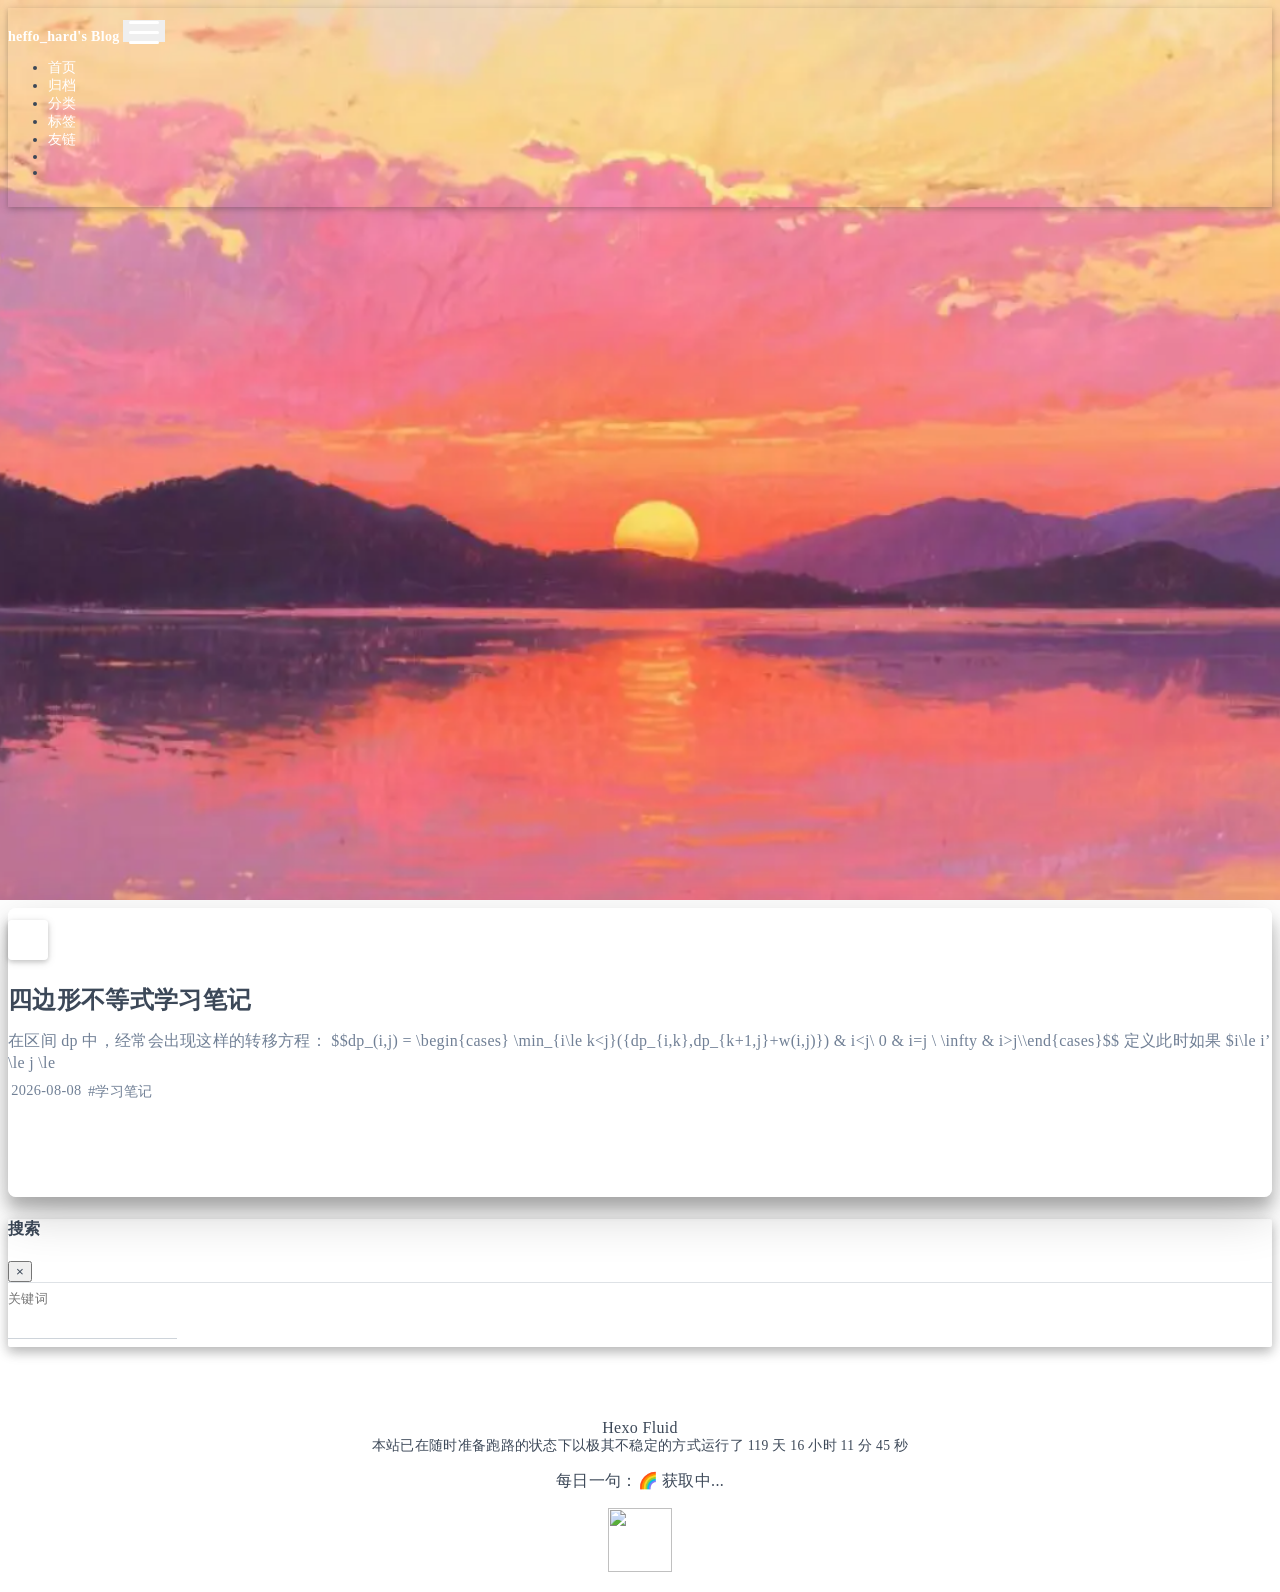
==== index.html @ 55b8bab4 "Site updated: 2026-08-09 13:03:14" ====
<!DOCTYPE html>
<html lang="zh-CN" data-default-color-scheme=auto>



<head>
  <meta charset="UTF-8">

  <link rel="apple-touch-icon" sizes="76x76" href="/img/fluid.png">
  <link rel="icon" href="/img/fluid.png">
  

  <meta name="viewport" content="width=device-width, initial-scale=1.0, maximum-scale=5.0, shrink-to-fit=no">
  <meta http-equiv="x-ua-compatible" content="ie=edge">
  
  <meta name="theme-color" content="#ffffffa1">
  <meta name="author" content="John Doe">
  <meta name="keywords" content="">
  
    <meta property="og:type" content="website">
<meta property="og:title" content="Hexo">
<meta property="og:url" content="http://example.com/index.html">
<meta property="og:site_name" content="Hexo">
<meta property="og:locale" content="zh_CN">
<meta property="article:author" content="John Doe">
<meta name="twitter:card" content="summary_large_image">
  
  
  
  <title>Hexo</title>

  <link  rel="stylesheet" href="https://lib.baomitu.com/twitter-bootstrap/4.6.1/css/bootstrap.min.css" />





<!-- 主题依赖的图标库，不要自行修改 -->
<!-- Do not modify the link that theme dependent icons -->

<link rel="stylesheet" href="//at.alicdn.com/t/c/font_1749284_5i9bdhy70f8.css">



<link rel="stylesheet" href="//at.alicdn.com/t/c/font_1736178_k526ubmyhba.css">


<link  rel="stylesheet" href="/css/main.css" />


  <link id="highlight-css" rel="stylesheet" href="/css/highlight.css" />
  
    <link id="highlight-css-dark" rel="stylesheet" href="/css/highlight-dark.css" />
  



  
<link rel="stylesheet" href="/css/gundongtiaocolor.css">
<link rel="stylesheet" href="/css/typingchanging.css">
<link rel="stylesheet" href="/css/glass.css">



  <script id="fluid-configs">
    var Fluid = window.Fluid || {};
    Fluid.ctx = Object.assign({}, Fluid.ctx)
    var CONFIG = {"hostname":"example.com","root":"/","version":"1.9.9","typing":{"enable":true,"typeSpeed":70,"cursorChar":"_","loop":false,"scope":[]},"anchorjs":{"enable":true,"element":"h1,h2,h3,h4,h5,h6","placement":"left","visible":"hover","icon":""},"progressbar":{"enable":true,"height_px":3,"color":"#29d","options":{"showSpinner":false,"trickleSpeed":100}},"code_language":{"enable":true,"default":"TEXT"},"copy_btn":true,"image_caption":{"enable":true},"image_zoom":{"enable":true,"img_url_replace":["",""]},"toc":{"enable":true,"expand_all":true,"placement":"right","headingSelector":"h1,h2,h3,h4,h5,h6","collapseDepth":0},"lazyload":{"enable":true,"loading_img":"/img/loading.gif","onlypost":false,"offset_factor":2},"web_analytics":{"enable":false,"follow_dnt":true,"baidu":null,"google":{"measurement_id":null},"tencent":{"sid":null,"cid":null},"leancloud":{"app_id":null,"app_key":null,"server_url":null,"path":"window.location.pathname","ignore_local":false},"openkounter":{"server_url":"https://open-kounter.mintimate.cn","path":"window.location.pathname","ignore_local":false},"umami":{"src":null,"website_id":null,"domains":null,"start_time":"2024-01-01T00:00:00.000Z","token":null,"api_server":null}},"search_path":"/local-search.xml","include_content_in_search":true};

    if (CONFIG.web_analytics.follow_dnt) {
      var dntVal = navigator.doNotTrack || window.doNotTrack || navigator.msDoNotTrack;
      Fluid.ctx.dnt = dntVal && (dntVal.startsWith('1') || dntVal.startsWith('yes') || dntVal.startsWith('on'));
    }
  </script>
  <script  src="/js/utils.js" ></script>
  <script  src="/js/color-schema.js" ></script>
  


  
<!-- hexo injector head_end start --><link rel="stylesheet" href="https://registry.npmmirror.com/lxgw-wenkai-screen-web/latest/files/style.min.css" /><!-- hexo injector head_end end --><meta name="generator" content="Hexo 8.1.2"></head>


<body>
  

  <header>
    

<div class="header-inner" style="height: 100vh;">
  <nav id="navbar" class="navbar fixed-top  navbar-expand-lg navbar-dark scrolling-navbar">
  <div class="container">
    <a class="navbar-brand" href="/">
      <strong>heffo_hard&#39;s Blog</strong>
    </a>

    <button id="navbar-toggler-btn" class="navbar-toggler" type="button" data-toggle="collapse"
            data-target="#navbarSupportedContent"
            aria-controls="navbarSupportedContent" aria-expanded="false" aria-label="Toggle navigation">
      <div class="animated-icon"><span></span><span></span><span></span></div>
    </button>

    <!-- Collapsible content (desktop) -->
    <div class="collapse navbar-collapse" id="navbarSupportedContent">
      <ul class="navbar-nav ml-auto text-center">
        
          
          
          
          
            <li class="nav-item">
              <a class="nav-link" href="/" target="_self">
                <i class="iconfont icon-home-fill"></i>
                <span>首页</span>
              </a>
            </li>
          
        
          
          
          
          
            <li class="nav-item">
              <a class="nav-link" href="/archives/" target="_self">
                <i class="iconfont icon-archive-fill"></i>
                <span>归档</span>
              </a>
            </li>
          
        
          
          
          
          
            <li class="nav-item">
              <a class="nav-link" href="/categories/" target="_self">
                <i class="iconfont icon-category-fill"></i>
                <span>分类</span>
              </a>
            </li>
          
        
          
          
          
          
            <li class="nav-item">
              <a class="nav-link" href="/tags/" target="_self">
                <i class="iconfont icon-tags-fill"></i>
                <span>标签</span>
              </a>
            </li>
          
        
          
          
          
          
            <li class="nav-item">
              <a class="nav-link" href="/links/" target="_self">
                <i class="iconfont icon-link-fill"></i>
                <span>友链</span>
              </a>
            </li>
          
        
        
          <li class="nav-item" id="search-btn">
            <a class="nav-link" target="_self" href="javascript:;" data-toggle="modal" data-target="#modalSearch" aria-label="Search">
              <i class="iconfont icon-search"></i>
            </a>
          </li>
          
        
        
          <li class="nav-item" id="color-toggle-btn">
            <a class="nav-link" target="_self" href="javascript:;" aria-label="Color Toggle">
              <i class="iconfont icon-dark" id="color-toggle-icon"></i>
            </a>
          </li>
        
      </ul>
    </div>
  </div>
</nav>

<!-- Mobile grid menu overlay -->
<div id="mobile-grid-menu" class="d-lg-none">
  <div class="mobile-grid-menu-inner">
    <div class="container">
      <div class="row">
        
          
          
          
          
            <div class="col-4 mobile-grid-cell">
              <a href="/" target="_self">
                <div class="mobile-grid-item">
                  <i class="iconfont icon-home-fill"></i>
                  <span>首页</span>
                </div>
              </a>
            </div>
          
        
          
          
          
          
            <div class="col-4 mobile-grid-cell">
              <a href="/archives/" target="_self">
                <div class="mobile-grid-item">
                  <i class="iconfont icon-archive-fill"></i>
                  <span>归档</span>
                </div>
              </a>
            </div>
          
        
          
          
          
          
            <div class="col-4 mobile-grid-cell">
              <a href="/categories/" target="_self">
                <div class="mobile-grid-item">
                  <i class="iconfont icon-category-fill"></i>
                  <span>分类</span>
                </div>
              </a>
            </div>
          
        
          
          
          
          
            <div class="col-4 mobile-grid-cell">
              <a href="/tags/" target="_self">
                <div class="mobile-grid-item">
                  <i class="iconfont icon-tags-fill"></i>
                  <span>标签</span>
                </div>
              </a>
            </div>
          
        
          
          
          
          
            <div class="col-4 mobile-grid-cell">
              <a href="/links/" target="_self">
                <div class="mobile-grid-item">
                  <i class="iconfont icon-link-fill"></i>
                  <span>友链</span>
                </div>
              </a>
            </div>
          
        
        
          <div class="col-4 mobile-grid-cell" id="mobile-search-btn">
            <a href="javascript:;" data-toggle="modal" data-target="#modalSearch" aria-label="Search">
              <div class="mobile-grid-item">
                <i class="iconfont icon-search"></i>
                <span>搜索</span>
              </div>
            </a>
          </div>
        
        
          <div class="col-4 mobile-grid-cell" id="mobile-color-toggle-btn"
               data-label-light="开灯"
               data-label-dark="关灯">
            <a href="javascript:;" aria-label="Color Toggle">
              <div class="mobile-grid-item">
                <i class="iconfont icon-dark" id="mobile-color-toggle-icon"></i>
                <span id="mobile-color-toggle-label">关灯</span>
              </div>
            </a>
          </div>
        
      </div>
    </div>
  </div>
</div>

  

<div id="banner" class="banner" parallax=true
     style="background: url('/img/default.png') no-repeat center center; background-size: cover;">
  <div class="full-bg-img">
    <div class="mask flex-center" style="background-color: rgba(0, 0, 0, 0)">
      <div class="banner-text text-center fade-in-up">
        <div class="h2">
          
            <span id="subtitle" data-typed-text="heffo_hard 的博客"></span>
          
        </div>

        
      </div>

      
        <div class="scroll-down-bar">
          <i class="iconfont icon-arrowdown"></i>
        </div>
      
    </div>
  </div>
</div>



</div>

  </header>

  <main>
    
      <div class="container nopadding-x-md">
        <div id="board"
          style="margin-top: 0">
          
          <div class="container">
            <div class="row">
              <div class="col-12 col-md-10 m-auto">
                

<h1 style="display: none">Hexo</h1>

  <div class="row mx-auto index-card">
    
    
    <article class="col-12 col-md-12 mx-auto index-info">
      <h2 class="index-header">
        
        <a href="/2026/08/08/%E5%9B%9B%E8%BE%B9%E5%BD%A2%E4%B8%8D%E7%AD%89%E5%BC%8F%E5%AD%A6%E4%B9%A0%E7%AC%94%E8%AE%B0/" target="_self">
          四边形不等式学习笔记
        </a>
      </h2>

      
      <a class="index-excerpt index-excerpt__noimg" href="/2026/08/08/%E5%9B%9B%E8%BE%B9%E5%BD%A2%E4%B8%8D%E7%AD%89%E5%BC%8F%E5%AD%A6%E4%B9%A0%E7%AC%94%E8%AE%B0/" target="_self">
        <div>
          在区间 dp 中，经常会出现这样的转移方程： $$dp_(i,j) &#x3D; \begin{cases}  \min_{i\le k&lt;j}({dp_{i,k},dp_{k+1,j}+w(i,j)}) &amp; i&lt;j\  0 &amp; i&#x3D;j \  \infty &amp; i&gt;j\\end{cases}$$ 定义此时如果 $i\le i’ \le j \le
        </div>
      </a>

      <div class="index-btm post-metas">
        
          <div class="post-meta mr-3">
            <i class="iconfont icon-date"></i>
            <time datetime="2026-08-08 20:58" pubdate>
              2026-08-08
            </time>
          </div>
        
        
        
          <div class="post-meta">
            <i class="iconfont icon-tags"></i>
            
              <a href="/tags/%E5%AD%A6%E4%B9%A0%E7%AC%94%E8%AE%B0/">#学习笔记</a>
            
          </div>
        
      </div>
    </article>
  </div>





              </div>
            </div>
          </div>
        </div>
      </div>
    

    
      <a id="scroll-top-button" aria-label="TOP" href="#" role="button">
        <i class="iconfont icon-arrowup" aria-hidden="true"></i>
      </a>
    

    
      <div class="modal fade" id="modalSearch" tabindex="-1" role="dialog" aria-labelledby="ModalLabel"
     aria-hidden="true">
  <div class="modal-dialog modal-dialog-scrollable modal-lg" role="document">
    <div class="modal-content">
      <div class="modal-header text-center">
        <h4 class="modal-title w-100 font-weight-bold">搜索</h4>
        <button type="button" id="local-search-close" class="close" data-dismiss="modal" aria-label="Close">
          <span aria-hidden="true">&times;</span>
        </button>
      </div>
      <div class="modal-body mx-3">
        <div class="md-form mb-5">
          <input type="text" id="local-search-input" class="form-control validate">
          <label data-error="x" data-success="v" for="local-search-input">关键词</label>
        </div>
        <div class="list-group" id="local-search-result"></div>
      </div>
    </div>
  </div>
</div>

    

    
  </main>

  <footer>
    <div class="footer-inner">
  
    <div class="footer-content">
       <a href="https://hexo.io" target="_blank" rel="nofollow noopener"><span>Hexo</span></a> <i class="iconfont icon-love"></i> <a href="https://github.com/fluid-dev/hexo-theme-fluid" target="_blank" rel="nofollow noopener"><span>Fluid</span></a> <div style="font-size: 0.85rem"> <span id="timeDate">载入天数...</span> <span id="times">载入时分秒...</span> <script src="/js/duration.js"></script> </div> <p>每日一句：<a id="rainbow" href=' target="_blank">🌈 获取中...</a></p> <p>每日一句：<a id="rainbow" href=' target="_blank">🌈 获取中...</a></p> <img width="64" height="64" src="https://count.getloli.com/@hard?name=hard&theme=3d-num&padding=8&offset=0&align=top&scale=1&pixelated=1&darkmode=auto" srcset="/img/loading.gif" lazyload alt=""> 
    </div>
  
  
  
</div>

  </footer>

  <!-- Scripts -->
  
  <script  src="https://lib.baomitu.com/nprogress/0.2.0/nprogress.min.js" ></script>
  <link  rel="stylesheet" href="https://lib.baomitu.com/nprogress/0.2.0/nprogress.min.css" />

  <script>
    NProgress.configure({"showSpinner":false,"trickleSpeed":100})
    NProgress.start()
    window.addEventListener('load', function() {
      NProgress.done();
    })
  </script>


<script  src="https://lib.baomitu.com/jquery/3.6.4/jquery.min.js" ></script>
<script  src="https://lib.baomitu.com/twitter-bootstrap/4.6.1/js/bootstrap.min.js" ></script>
<script  src="/js/events.js" ></script>
<script  src="/js/plugins.js" ></script>


  <script  src="https://lib.baomitu.com/typed.js/2.0.12/typed.min.js" ></script>
  <script>
    (function (window, document) {
      var typing = Fluid.plugins.typing;
      var subtitle = document.getElementById('subtitle');
      if (!subtitle || !typing) {
        return;
      }
      var text = subtitle.getAttribute('data-typed-text');
      
        typing(text);
      
    })(window, document);
  </script>




  
    <script  src="/js/img-lazyload.js" ></script>
  




  <script  src="/js/local-search.js" ></script>




  
<script src="/js/englishwordshow.js"></script>
<script src="/js/black_point_under.js"></script>



<!-- 主题的启动项，将它保持在最底部 -->
<!-- the boot of the theme, keep it at the bottom -->
<script  src="/js/boot.js" ></script>


  

  <noscript>
    <div class="noscript-warning">博客在允许 JavaScript 运行的环境下浏览效果更佳</div>
  </noscript>
</body>
</html>
---- css/main.css ----
.anchorjs-link {
  text-decoration: none !important;
  transition: opacity 0.2s ease-in-out;
}
.markdown-body h1:hover > .anchorjs-link,
h2:hover > .anchorjs-link,
h3:hover > .anchorjs-link,
h4:hover > .anchorjs-link,
h5:hover > .anchorjs-link,
h6:hover > .anchorjs-link {
  opacity: 1;
}
.banner {
  height: 100%;
  position: relative;
  overflow: hidden;
  cursor: default;
}
.banner .mask {
  position: absolute;
  width: 100%;
  height: 100%;
  background-color: rgba(0,0,0,0.3);
}
.banner[parallax="true"] {
  will-change: transform;
  -webkit-transform-style: preserve-3d;
  -webkit-backface-visibility: hidden;
  transition: transform 0.05s ease-out;
}
@media (max-width: 100vh) {
  .header-inner {
    max-height: 100vw;
  }
  #board {
    margin-top: -1rem !important;
  }
}
@media (max-width: 79.99vh) {
  .scroll-down-bar {
    display: none;
  }
}
#board {
  position: relative;
  margin-top: -2rem;
  padding: 3rem 0;
  background-color: var(--board-bg-color);
  transition: background-color 0.2s ease-in-out;
  border-radius: 0.5rem;
  z-index: 3;
  -webkit-box-shadow: 0 12px 15px 0 rgba(0,0,0,0.24), 0 17px 50px 0 rgba(0,0,0,0.19);
  box-shadow: 0 12px 15px 0 rgba(0,0,0,0.24), 0 17px 50px 0 rgba(0,0,0,0.19);
}
.code-widget {
  display: inline-block;
  background-color: transparent;
  font-size: 0.75rem;
  line-height: 1;
  font-weight: bold;
  padding: 0.3rem 0.1rem 0.1rem 0.1rem;
  position: absolute;
  right: 0.45rem;
  top: 0.15rem;
  z-index: 1;
}
.code-widget-light {
  color: #999;
}
.code-widget-dark {
  color: #bababa;
}
.copy-btn {
  cursor: pointer;
  user-select: none;
  -webkit-appearance: none;
  outline: none;
}
.copy-btn > i {
  font-size: 0.75rem !important;
  font-weight: 400;
  margin-right: 0.15rem;
  opacity: 0;
  transition: opacity 0.2s ease-in-out;
}
.markdown-body pre:hover > .copy-btn > i {
  opacity: 0.9;
}
.markdown-body pre:hover > .copy-btn,
.markdown-body pre:not(:hover) > .copy-btn {
  outline: none;
}
.license-box {
  background-color: rgba(27,31,35,0.05);
  transition: background-color 0.2s ease-in-out;
  border-radius: 4px;
  font-size: 0.9rem;
  overflow: hidden;
  padding: 1.25rem;
  position: relative;
  z-index: 1;
}
.license-box .license-icon {
  position: absolute;
  top: 50%;
  left: 100%;
}
.license-box .license-icon::after {
  content: "\e8e4";
  font-size: 12.5rem;
  line-height: 1;
  opacity: 0.1;
  position: relative;
  left: -0.85em;
  bottom: 0.5em;
  z-index: -1;
}
.license-box .license-title {
  margin-bottom: 1rem;
}
.license-box .license-title div:nth-child(1) {
  line-height: 1.2;
  margin-bottom: 0.25rem;
}
.license-box .license-title div:nth-child(2) {
  color: var(--sec-text-color);
  font-size: 0.8rem;
}
.license-box .license-meta {
  align-items: center;
  display: flex;
  flex-wrap: wrap;
  justify-content: flex-start;
}
.license-box .license-meta .license-meta-item {
  align-items: center;
  justify-content: center;
  margin-right: 1.5rem;
}
.license-box .license-meta .license-meta-item div:nth-child(1) {
  color: var(--sec-text-color);
  font-size: 0.8rem;
  font-weight: normal;
}
.license-box .license-meta .license-meta-item i.iconfont {
  font-size: 1rem;
}
@media (max-width: 575px) and (min-width: 425px) {
  .license-box .license-meta .license-meta-item {
    display: flex;
    justify-content: flex-start;
    flex-wrap: wrap;
    font-size: 0.8rem;
    flex: 0 0 50%;
    max-width: 50%;
    margin-right: 0;
  }
  .license-box .license-meta .license-meta-item div:nth-child(1) {
    margin-right: 0.5rem;
  }
  .license-box .license-meta .license-meta-date {
    order: -1;
  }
}
@media (max-width: 424px) {
  .license-box::after {
    top: -65px;
  }
  .license-box .license-meta {
    flex-direction: column;
    align-items: flex-start;
  }
  .license-box .license-meta .license-meta-item {
    display: flex;
    flex-wrap: wrap;
    font-size: 0.8rem;
  }
  .license-box .license-meta .license-meta-item div:nth-child(1) {
    margin-right: 0.5rem;
  }
}
.footer-inner {
  padding: 3rem 0 1rem 0;
  text-align: center;
}
.footer-inner > div:not(:first-child) {
  margin: 0.25rem 0;
  font-size: 0.85rem;
}
.footer-inner .statistics {
  display: flex;
  flex-direction: row;
  justify-content: center;
}
.footer-inner .statistics > span {
  flex: 1;
  margin: 0 0.25rem;
}
.footer-inner .statistics > *:nth-last-child(2):first-child {
  text-align: right;
}
.footer-inner .statistics > *:nth-last-child(2):first-child ~ * {
  text-align: left;
}
.footer-inner .beian {
  display: flex;
  flex-direction: row;
  justify-content: center;
}
.footer-inner .beian > * {
  margin: 0 0.25rem;
}
.footer-inner .beian-police {
  position: relative;
  overflow: hidden;
  display: inline-flex;
  align-items: center;
  justify-content: left;
}
.footer-inner .beian-police img {
  margin-right: 3px;
  width: 1rem;
  height: 1rem;
  margin-bottom: 0.1rem;
}
@media (max-width: 424px) {
  .footer-inner .statistics {
    flex-direction: column;
  }
  .footer-inner .statistics > *:nth-last-child(2):first-child {
    text-align: center;
  }
  .footer-inner .statistics > *:nth-last-child(2):first-child ~ * {
    text-align: center;
  }
  .footer-inner .beian {
    flex-direction: column;
  }
  .footer-inner .beian .beian-police {
    justify-content: center;
  }
  .footer-inner .beian > *:nth-last-child(2):first-child {
    text-align: center;
  }
  .footer-inner .beian > *:nth-last-child(2):first-child ~ * {
    text-align: center;
  }
}
sup > a::before,
.footnote-text::before {
  display: block;
  content: "";
  margin-top: -5rem;
  height: 5rem;
  width: 1px;
  visibility: hidden;
}
sup > a::before,
.footnote-text::before {
  display: inline-block;
}
.footnote-item::before {
  display: block;
  content: "";
  margin-top: -5rem;
  height: 5rem;
  width: 1px;
  visibility: hidden;
}
.footnote-list ol {
  list-style-type: none;
  counter-reset: sectioncounter;
  padding-left: 0.5rem;
  font-size: 0.95rem;
}
.footnote-list ol li:before {
  font-family: "Helvetica Neue", monospace, "Monaco";
  content: "[" counter(sectioncounter) "]";
  counter-increment: sectioncounter;
}
.footnote-list ol li+li {
  margin-top: 0.5rem;
}
.footnote-text {
  padding-left: 0.5em;
}
.navbar {
  background-color: transparent;
  font-size: 0.875rem;
  box-shadow: 0 2px 5px 0 rgba(0,0,0,0.16), 0 2px 10px 0 rgba(0,0,0,0.12);
  -webkit-box-shadow: 0 2px 5px 0 rgba(0,0,0,0.16), 0 2px 10px 0 rgba(0,0,0,0.12);
}
.navbar .navbar-brand {
  color: var(--navbar-text-color);
}
.navbar .navbar-toggler .animated-icon span {
  background-color: var(--navbar-text-color);
}
.navbar .nav-item .nav-link {
  display: block;
  color: var(--navbar-text-color);
  transition: color 0.2s ease-in-out, background-color 0.2s ease-in-out;
}
.navbar .nav-item .nav-link:hover {
  color: var(--link-hover-color);
}
.navbar .nav-item .nav-link:focus {
  color: var(--navbar-text-color);
}
.navbar .nav-item .nav-link i {
  font-size: 0.875rem;
  line-height: inherit;
}
.navbar .nav-item .nav-link i:only-child {
  margin: 0 0.2rem;
}
.navbar .navbar-toggler {
  border-width: 0;
  outline: 0;
}
.navbar.scrolling-navbar {
  will-change: background, padding;
  -webkit-transition: background 0.5s ease-in-out, padding 0.5s ease-in-out;
  transition: background 0.5s ease-in-out, padding 0.5s ease-in-out;
}
@media (min-width: 600px) {
  .navbar.scrolling-navbar {
    padding-top: 12px;
    padding-bottom: 12px;
  }
  .navbar.scrolling-navbar .navbar-nav > li {
    -webkit-transition-duration: 1s;
    transition-duration: 1s;
  }
}
.navbar.scrolling-navbar.top-nav-collapse {
  padding-top: 5px;
  padding-bottom: 5px;
}
.navbar .dropdown-menu {
  font-size: 0.875rem;
  color: var(--navbar-text-color);
  background-color: rgba(0,0,0,0.3);
  border: none;
  min-width: 8rem;
  -webkit-transition: background 0.5s ease-in-out, padding 0.5s ease-in-out;
  transition: background 0.5s ease-in-out, padding 0.5s ease-in-out;
}
@media (max-width: 991.98px) {
  .navbar .dropdown-menu {
    text-align: center;
  }
}
.navbar .dropdown-item {
  color: var(--navbar-text-color);
}
.navbar .dropdown-item:hover,
.navbar .dropdown-item:focus {
  color: var(--link-hover-color);
  background-color: rgba(0,0,0,0.1);
}
@media (min-width: 992px) {
  .navbar .dropdown:hover > .dropdown-menu {
    display: block;
  }
  .navbar .dropdown > .dropdown-toggle:active {
    pointer-events: none;
  }
  .navbar .dropdown-menu {
    top: 95%;
  }
}
.navbar .animated-icon {
  width: 30px;
  height: 20px;
  position: relative;
  margin: 0;
  -webkit-transform: rotate(0deg);
  -moz-transform: rotate(0deg);
  -o-transform: rotate(0deg);
  transform: rotate(0deg);
  -webkit-transition: 0.5s ease-in-out;
  -moz-transition: 0.5s ease-in-out;
  -o-transition: 0.5s ease-in-out;
  transition: 0.5s ease-in-out;
  cursor: pointer;
}
.navbar .animated-icon span {
  display: block;
  position: absolute;
  height: 3px;
  width: 100%;
  border-radius: 9px;
  opacity: 1;
  left: 0;
  -webkit-transform: rotate(0deg);
  -moz-transform: rotate(0deg);
  -o-transform: rotate(0deg);
  transform: rotate(0deg);
  -webkit-transition: 0.25s ease-in-out;
  -moz-transition: 0.25s ease-in-out;
  -o-transition: 0.25s ease-in-out;
  transition: 0.25s ease-in-out;
  background: #fff;
}
.navbar .animated-icon span:nth-child(1) {
  top: 0;
}
.navbar .animated-icon span:nth-child(2) {
  top: 10px;
}
.navbar .animated-icon span:nth-child(3) {
  top: 20px;
}
.navbar .animated-icon.open span:nth-child(1) {
  top: 11px;
  -webkit-transform: rotate(135deg);
  -moz-transform: rotate(135deg);
  -o-transform: rotate(135deg);
  transform: rotate(135deg);
}
.navbar .animated-icon.open span:nth-child(2) {
  opacity: 0;
  left: -60px;
}
.navbar .animated-icon.open span:nth-child(3) {
  top: 11px;
  -webkit-transform: rotate(-135deg);
  -moz-transform: rotate(-135deg);
  -o-transform: rotate(-135deg);
  transform: rotate(-135deg);
}
.navbar .dropdown-collapse,
.top-nav-collapse,
.navbar-col-show {
  background-color: var(--navbar-bg-color);
}
@media (max-width: 767px) {
  .navbar {
    font-size: 1rem;
    line-height: 2.5rem;
  }
}
.banner-text {
  color: var(--subtitle-color);
  max-width: calc(960px - 6rem);
  width: 80%;
  overflow-wrap: break-word;
}
.banner-text .typed-cursor {
  margin: 0 0.2rem;
}
@media (max-width: 767px) {
  #subtitle,
  .typed-cursor {
    font-size: 1.5rem;
  }
}
@media (max-width: 575px) {
  .banner-text {
    font-size: 0.9rem;
  }
  #subtitle,
  .typed-cursor {
    font-size: 1.35rem;
  }
}
#mobile-grid-menu {
  display: block;
  position: fixed;
  top: 0;
  left: 0;
  right: 0;
  bottom: 0;
  z-index: 1029;
  overflow-y: auto;
  -webkit-overflow-scrolling: touch;
  pointer-events: none;
  opacity: 0;
  transform: translateY(-12px);
  transition: opacity 0.18s ease, transform 0.18s ease;
  will-change: opacity, transform;
  background-color: var(--navbar-bg-color);
}
#mobile-grid-menu.show {
  pointer-events: auto;
  opacity: 1;
  transform: translateY(0);
}
#mobile-grid-menu.show .mobile-grid-cell,
#mobile-grid-menu.show .mobile-grid-group-header {
  animation: mobile-grid-cell-in 0.18s ease both;
}
#mobile-grid-menu .mobile-grid-menu-inner {
  padding-top: 70px;
  padding-bottom: 2rem;
}
#mobile-grid-menu .mobile-grid-group-header {
  color: var(--navbar-text-color);
  font-size: 0.8rem;
  opacity: 0.6;
  text-transform: uppercase;
  letter-spacing: 0.05em;
  padding: 1rem 15px 0.4rem;
  border-top: 1px solid rgba(255,255,255,0.1);
  margin-top: 0.5rem;
}
#mobile-grid-menu .mobile-grid-group-header:first-child {
  border-top: none;
  margin-top: 0;
}
#mobile-grid-menu .mobile-grid-group-header i {
  margin-right: 0.3rem;
  font-size: 0.8rem;
}
#mobile-grid-menu .mobile-grid-cell {
  padding: 0.5rem;
}
#mobile-grid-menu .mobile-grid-item {
  display: flex;
  flex-direction: column;
  align-items: center;
  justify-content: center;
  padding: 1rem 0.5rem;
  border-radius: 12px;
  background-color: rgba(255,255,255,0.08);
  transition: background-color 0.2s ease-in-out, transform 0.15s ease-in-out;
  cursor: pointer;
  min-height: 80px;
}
#mobile-grid-menu .mobile-grid-item:hover,
#mobile-grid-menu .mobile-grid-item:active {
  background-color: rgba(255,255,255,0.18);
  transform: scale(0.96);
}
#mobile-grid-menu .mobile-grid-item i {
  font-size: 1.6rem;
  color: var(--navbar-text-color);
  margin-bottom: 0.4rem;
  line-height: 1;
}
#mobile-grid-menu .mobile-grid-item span {
  font-size: 0.78rem;
  color: var(--navbar-text-color);
  text-align: center;
  line-height: 1.2;
  word-break: break-word;
}
#mobile-grid-menu a {
  text-decoration: none;
  color: var(--navbar-text-color);
}
#mobile-grid-menu a:hover {
  color: var(--navbar-text-color);
}
@media (max-width: 991.98px) {
  #navbarSupportedContent {
    display: none !important;
  }
}
.modal-dialog .modal-content {
  background-color: var(--board-bg-color);
  border: 0;
  border-radius: 0.125rem;
  -webkit-box-shadow: 0 5px 11px 0 rgba(0,0,0,0.18), 0 4px 15px 0 rgba(0,0,0,0.15);
  box-shadow: 0 5px 11px 0 rgba(0,0,0,0.18), 0 4px 15px 0 rgba(0,0,0,0.15);
}
.modal-dialog .modal-content .modal-header {
  border-bottom-color: var(--line-color);
  transition: border-bottom-color 0.2s ease-in-out;
}
.close {
  color: var(--text-color);
}
.close:hover {
  color: var(--link-hover-color);
}
.close:focus {
  outline: 0;
}
.modal-dialog .modal-content .modal-header {
  border-top-left-radius: 0.125rem;
  border-top-right-radius: 0.125rem;
  border-bottom: 1px solid #dee2e6;
}
.md-form {
  position: relative;
  margin-top: 1.5rem;
  margin-bottom: 1.5rem;
}
.md-form input[type] {
  -webkit-box-sizing: content-box;
  box-sizing: content-box;
  background-color: transparent;
  border: none;
  border-bottom: 1px solid #ced4da;
  border-radius: 0;
  outline: none;
  -webkit-box-shadow: none;
  box-shadow: none;
  transition: border-color 0.15s ease-in-out, box-shadow 0.15s ease-in-out, -webkit-box-shadow 0.15s ease-in-out;
}
.md-form input[type]:focus:not([readonly]) {
  border-bottom: 1px solid #4285f4;
  -webkit-box-shadow: 0 1px 0 0 #4285f4;
  box-shadow: 0 1px 0 0 #4285f4;
}
.md-form input[type]:focus:not([readonly]) + label {
  color: #4285f4;
}
.md-form input[type].valid,
.md-form input[type]:focus.valid {
  border-bottom: 1px solid #00c851;
  -webkit-box-shadow: 0 1px 0 0 #00c851;
  box-shadow: 0 1px 0 0 #00c851;
}
.md-form input[type].valid + label,
.md-form input[type]:focus.valid + label {
  color: #00c851;
}
.md-form input[type].invalid,
.md-form input[type]:focus.invalid {
  border-bottom: 1px solid #f44336;
  -webkit-box-shadow: 0 1px 0 0 #f44336;
  box-shadow: 0 1px 0 0 #f44336;
}
.md-form input[type].invalid + label,
.md-form input[type]:focus.invalid + label {
  color: #f44336;
}
.md-form input[type].validate {
  margin-bottom: 2.5rem;
}
.md-form input[type].form-control {
  height: auto;
  padding: 0.6rem 0 0.4rem 0;
  margin: 0 0 0.5rem 0;
  color: var(--text-color);
  background-color: transparent;
  border-radius: 0;
}
.md-form label {
  font-size: 0.8rem;
  position: absolute;
  top: -1rem;
  left: 0;
  color: #757575;
  cursor: text;
  transition: color 0.2s ease-out;
}
.modal-open[style] {
  padding-right: 0 !important;
  overflow: auto;
}
.modal-open[style] #navbar[style] {
  padding-right: 1rem !important;
}
#nprogress .bar {
  height: 3px !important;
  background-color: #29d !important;
}
#nprogress .peg {
  box-shadow: 0 0 14px #29d, 0 0 8px #29d !important;
}
@media (max-width: 575px) {
  #nprogress .bar {
    display: none;
  }
}
.noscript-warning {
  background-color: #f55;
  color: #fff;
  font-family: sans-serif;
  font-size: 1rem;
  font-weight: bold;
  position: fixed;
  left: 0;
  bottom: 0;
  text-align: center;
  width: 100%;
  z-index: 99;
}
.pagination {
  margin-top: 3rem;
  justify-content: center;
}
.pagination .space {
  align-self: flex-end;
}
.pagination .page-number,
.pagination .current,
.pagination .extend {
  outline: 0;
  border: 0;
  background-color: transparent;
  font-size: 0.9rem;
  padding: 0.5rem 0.75rem;
  line-height: 1.25;
  border-radius: 0.125rem;
}
.pagination .page-number {
  margin: 0 0.05rem;
}
.pagination .page-number:hover,
.pagination .current {
  transition: background-color 0.2s ease-in-out;
  background-color: var(--link-hover-bg-color);
}
.qr-trigger {
  cursor: pointer;
  position: relative;
}
.qr-trigger:hover .qr-img {
  display: block;
  transition: all 0.3s;
}
.qr-img {
  max-width: 12rem;
  position: absolute;
  right: -5.25rem;
  z-index: 99;
  display: none;
  border-radius: 0.2rem;
  background-color: transparent;
  box-shadow: 0 0 20px -5px rgba(158,158,158,0.2);
}
.scroll-down-bar {
  position: absolute;
  width: 100%;
  height: 6rem;
  text-align: center;
  cursor: pointer;
  bottom: 0;
}
.scroll-down-bar i.iconfont {
  font-size: 2rem;
  font-weight: bold;
  display: inline-block;
  position: relative;
  padding-top: 2rem;
  color: var(--subtitle-color);
  transform: translateZ(0);
  animation: scroll-down 1.5s infinite;
}
#scroll-top-button {
  position: fixed;
  z-index: 99;
  background: var(--board-bg-color);
  transition: background-color 0.2s ease-in-out, bottom 0.3s ease;
  border-radius: 4px;
  min-width: 40px;
  min-height: 40px;
  bottom: -60px;
  outline: none;
  display: flex;
  display: -webkit-flex;
  align-items: center;
  box-shadow: 0 2px 5px 0 rgba(0,0,0,0.16), 0 2px 10px 0 rgba(0,0,0,0.12);
}
#scroll-top-button i {
  font-size: 32px;
  margin: auto;
  color: var(--sec-text-color);
}
#scroll-top-button:hover i,
#scroll-top-button:active i {
  animation-name: scroll-top;
  animation-duration: 1s;
  animation-delay: 0.1s;
  animation-timing-function: ease-in-out;
  animation-iteration-count: infinite;
  animation-fill-mode: forwards;
  animation-direction: alternate;
}
#local-search-result .search-list-title {
  border-left: 3px solid #0d47a1;
}
#local-search-result .search-list-content {
  padding: 0 1.25rem;
}
#local-search-result .search-word {
  color: #ff4500;
}
#toc {
  visibility: hidden;
}
.toc-header {
  margin-bottom: 0.5rem;
  font-weight: bold;
  line-height: 1.2;
}
.toc-header,
.toc-header > i {
  font-size: 1.25rem;
}
.toc-body {
  max-height: 75vh;
  overflow-y: auto;
  overflow: -moz-scrollbars-none;
  -ms-overflow-style: none;
}
.toc-body ol {
  list-style: none;
  padding-inline-start: 1rem;
}
.toc-body::-webkit-scrollbar {
  display: none;
}
.tocbot-list {
  position: relative;
}
.tocbot-list ol {
  list-style: none;
  padding-left: 1rem;
}
.tocbot-list a {
  font-size: 0.95rem;
}
.tocbot-list ol a {
  font-size: 0.85rem;
}
.tocbot-link {
  color: var(--text-color);
}
.toc-toggle {
  display: inline-block;
  width: 0.7rem;
  text-align: center;
  margin-right: 0.15rem;
  cursor: pointer;
  user-select: none;
  color: var(--text-color);
  font-size: 0.9rem;
  line-height: 1;
  transition: transform 0.2s ease-in-out;
}
.toc-toggle.toc-toggle-collapsed {
  transform: rotate(0deg);
}
.toc-toggle.toc-toggle-expanded {
  transform: rotate(90deg);
}
.toc-toggle.toc-toggle-placeholder {
  visibility: hidden;
  pointer-events: none;
  cursor: default;
  transform: none;
}
.tocbot-active-link {
  font-weight: bold;
  color: var(--link-hover-color);
}
.tocbot-is-collapsed {
  max-height: 0;
}
.tocbot-is-collapsible {
  overflow: hidden;
  transition: all 0.3s ease-in-out;
}
.toc-list-item {
  padding: 0.1rem 0;
  white-space: nowrap;
  overflow: hidden;
  text-overflow: ellipsis;
}
.toc-list-item.is-active-li::before {
  height: 1rem;
  margin: 0.25rem 0;
  visibility: visible;
}
.toc-list-item::before {
  width: 0.15rem;
  height: 0.2rem;
  position: absolute;
  left: 0.25rem;
  content: "";
  border-radius: 2px;
  margin: 0.65rem 0;
  background: var(--link-hover-color);
  visibility: hidden;
  transition: height 0.1s ease-in-out, margin 0.1s ease-in-out, visibility 0.1s ease-in-out;
}
.sidebar {
  position: -webkit-sticky;
  position: sticky;
  top: 2rem;
  padding: 3rem 0;
}
html {
  font-size: 16px;
  letter-spacing: 0.02em;
}
html,
body {
  height: 100%;
  font-family: LXGW Wenkai Screen;
  overflow-wrap: break-word;
}
body {
  transition: color 0.2s ease-in-out, background-color 0.2s ease-in-out;
  background-color: var(--body-bg-color);
  color: var(--text-color);
  -webkit-font-smoothing: antialiased;
  -moz-osx-font-smoothing: grayscale;
}
body a {
  color: var(--text-color);
  text-decoration: none;
  cursor: pointer;
  transition: color 0.2s ease-in-out, background-color 0.2s ease-in-out;
}
body a:hover {
  color: var(--link-hover-color);
  text-decoration: none;
  transition: color 0.2s ease-in-out, background-color 0.2s ease-in-out;
}
code {
  color: inherit;
}
table {
  font-size: inherit;
  color: var(--post-text-color);
}
img[lazyload] {
  object-fit: cover;
}
*[align="left"] {
  text-align: left;
}
*[align="center"] {
  text-align: center;
}
*[align="right"] {
  text-align: right;
}
::-webkit-scrollbar {
  width: 6px;
  height: 6px;
}
::-webkit-scrollbar-thumb {
  background-color: var(--scrollbar-color);
  border-radius: 6px;
}
::-webkit-scrollbar-thumb:hover {
  background-color: var(--scrollbar-hover-color);
}
::-webkit-scrollbar-corner {
  background-color: transparent;
}
label {
  margin-bottom: 0;
}
i.iconfont {
  font-size: 1em;
  line-height: 1;
}
body.mobile-menu-open {
  overflow: hidden;
}
:root {
  --color-mode: "light";
  --body-bg-color: transparent;
  --board-bg-color: #fff0;
  --text-color: #3c4858;
  --sec-text-color: #718096;
  --post-text-color: #2c3e50;
  --post-heading-color: #1a202c;
  --post-link-color: #0366d6;
  --link-hover-color: #30a9de;
  --link-hover-bg-color: #f8f9fa;
  --line-color: #eaecef;
  --navbar-bg-color: #ffffffa1;
  --navbar-text-color: #fff;
  --subtitle-color: #fff;
  --scrollbar-color: #c4c6c9;
  --scrollbar-hover-color: #a6a6a6;
  --button-bg-color: transparent;
  --button-hover-bg-color: #f2f3f5;
  --highlight-bg-color: #f6f8fa;
  --inlinecode-bg-color: rgba(175,184,193,0.2);
  --fold-title-color: #3c4858;
  --fold-border-color: #eaecef;
}
@media (prefers-color-scheme: dark) {
  :root {
    --color-mode: "dark";
  }
  :root:not([data-user-color-scheme]) {
    --body-bg-color: transparent;
    --board-bg-color: #fff0;
    --text-color: #c4c6c9;
    --sec-text-color: #a7a9ad;
    --post-text-color: #c4c6c9;
    --post-heading-color: #c4c6c9;
    --post-link-color: #1589e9;
    --link-hover-color: #30a9de;
    --link-hover-bg-color: #364151;
    --line-color: #435266;
    --navbar-bg-color: #ffffffa1;
    --navbar-text-color: #d0d0d0;
    --subtitle-color: #d0d0d0;
    --scrollbar-color: #687582;
    --scrollbar-hover-color: #9da8b3;
    --button-bg-color: transparent;
    --button-hover-bg-color: #46647e;
    --highlight-bg-color: #303030;
    --inlinecode-bg-color: rgba(99,110,123,0.4);
    --fold-title-color: #c4c6c9;
    --fold-border-color: #435266;
  }
  :root:not([data-user-color-scheme]) img {
    -webkit-filter: brightness(0.9);
    filter: brightness(0.9);
    transition: filter 0.2s ease-in-out;
  }
  :root:not([data-user-color-scheme]) .license-box {
    background-color: rgba(62,75,94,0.35);
    transition: background-color 0.2s ease-in-out;
  }
  :root:not([data-user-color-scheme]) .gt-comment-admin .gt-comment-content {
    background-color: transparent;
    transition: background-color 0.2s ease-in-out;
  }
}
@media not print {
  [data-user-color-scheme="dark"] {
    --body-bg-color: transparent;
    --board-bg-color: #fff0;
    --text-color: #c4c6c9;
    --sec-text-color: #a7a9ad;
    --post-text-color: #c4c6c9;
    --post-heading-color: #c4c6c9;
    --post-link-color: #1589e9;
    --link-hover-color: #30a9de;
    --link-hover-bg-color: #364151;
    --line-color: #435266;
    --navbar-bg-color: #ffffffa1;
    --navbar-text-color: #d0d0d0;
    --subtitle-color: #d0d0d0;
    --scrollbar-color: #687582;
    --scrollbar-hover-color: #9da8b3;
    --button-bg-color: transparent;
    --button-hover-bg-color: #46647e;
    --highlight-bg-color: #303030;
    --inlinecode-bg-color: rgba(99,110,123,0.4);
    --fold-title-color: #c4c6c9;
    --fold-border-color: #435266;
  }
  [data-user-color-scheme="dark"] img {
    -webkit-filter: brightness(0.9);
    filter: brightness(0.9);
    transition: filter 0.2s ease-in-out;
  }
  [data-user-color-scheme="dark"] .license-box {
    background-color: rgba(62,75,94,0.35);
    transition: background-color 0.2s ease-in-out;
  }
  [data-user-color-scheme="dark"] .gt-comment-admin .gt-comment-content {
    background-color: transparent;
    transition: background-color 0.2s ease-in-out;
  }
}
@media print {
  :root {
    --color-mode: "light";
  }
}
.fade-in-up {
  -webkit-animation-name: fade-in-up;
  animation-name: fade-in-up;
}
.hidden-mobile {
  display: block;
}
.visible-mobile {
  display: none;
}
@media (max-width: 575px) {
  .hidden-mobile {
    display: none;
  }
  .visible-mobile {
    display: block;
  }
}
.nomargin-x {
  margin-left: 0 !important;
  margin-right: 0 !important;
}
.nopadding-x {
  padding-left: 0 !important;
  padding-right: 0 !important;
}
@media (max-width: 767px) {
  .nopadding-x-md {
    padding-left: 0 !important;
    padding-right: 0 !important;
  }
}
.flex-center {
  display: -webkit-box;
  display: -ms-flexbox;
  display: flex;
  -webkit-box-align: center;
  -ms-flex-align: center;
  align-items: center;
  -webkit-box-pack: center;
  -ms-flex-pack: center;
  justify-content: center;
  height: 100%;
}
.hover-with-bg {
  display: inline-block;
  line-height: 1;
}
.hover-with-bg:hover {
  background-color: var(--link-hover-bg-color);
  transition-duration: 0.2s;
  transition-timing-function: ease-in-out;
  border-radius: 0.2rem;
}
@-moz-keyframes fade-in-up {
  from {
    opacity: 0;
    -webkit-transform: translate3d(0, 100%, 0);
    transform: translate3d(0, 100%, 0);
  }
  to {
    opacity: 1;
    -webkit-transform: translate3d(0, 0, 0);
    transform: translate3d(0, 0, 0);
  }
}
@-webkit-keyframes fade-in-up {
  from {
    opacity: 0;
    -webkit-transform: translate3d(0, 100%, 0);
    transform: translate3d(0, 100%, 0);
  }
  to {
    opacity: 1;
    -webkit-transform: translate3d(0, 0, 0);
    transform: translate3d(0, 0, 0);
  }
}
@-o-keyframes fade-in-up {
  from {
    opacity: 0;
    -webkit-transform: translate3d(0, 100%, 0);
    transform: translate3d(0, 100%, 0);
  }
  to {
    opacity: 1;
    -webkit-transform: translate3d(0, 0, 0);
    transform: translate3d(0, 0, 0);
  }
}
@keyframes fade-in-up {
  from {
    opacity: 0;
    -webkit-transform: translate3d(0, 100%, 0);
    transform: translate3d(0, 100%, 0);
  }
  to {
    opacity: 1;
    -webkit-transform: translate3d(0, 0, 0);
    transform: translate3d(0, 0, 0);
  }
}
@-moz-keyframes scroll-down {
  0% {
    opacity: 0.8;
    top: 0;
  }
  50% {
    opacity: 0.4;
    top: -1em;
  }
  100% {
    opacity: 0.8;
    top: 0;
  }
}
@-webkit-keyframes scroll-down {
  0% {
    opacity: 0.8;
    top: 0;
  }
  50% {
    opacity: 0.4;
    top: -1em;
  }
  100% {
    opacity: 0.8;
    top: 0;
  }
}
@-o-keyframes scroll-down {
  0% {
    opacity: 0.8;
    top: 0;
  }
  50% {
    opacity: 0.4;
    top: -1em;
  }
  100% {
    opacity: 0.8;
    top: 0;
  }
}
@keyframes scroll-down {
  0% {
    opacity: 0.8;
    top: 0;
  }
  50% {
    opacity: 0.4;
    top: -1em;
  }
  100% {
    opacity: 0.8;
    top: 0;
  }
}
@-moz-keyframes scroll-top {
  0% {
    -webkit-transform: translateY(0);
    transform: translateY(0);
  }
  50% {
    -webkit-transform: translateY(-0.35rem);
    transform: translateY(-0.35rem);
  }
  100% {
    -webkit-transform: translateY(0);
    transform: translateY(0);
  }
}
@-webkit-keyframes scroll-top {
  0% {
    -webkit-transform: translateY(0);
    transform: translateY(0);
  }
  50% {
    -webkit-transform: translateY(-0.35rem);
    transform: translateY(-0.35rem);
  }
  100% {
    -webkit-transform: translateY(0);
    transform: translateY(0);
  }
}
@-o-keyframes scroll-top {
  0% {
    -webkit-transform: translateY(0);
    transform: translateY(0);
  }
  50% {
    -webkit-transform: translateY(-0.35rem);
    transform: translateY(-0.35rem);
  }
  100% {
    -webkit-transform: translateY(0);
    transform: translateY(0);
  }
}
@keyframes scroll-top {
  0% {
    -webkit-transform: translateY(0);
    transform: translateY(0);
  }
  50% {
    -webkit-transform: translateY(-0.35rem);
    transform: translateY(-0.35rem);
  }
  100% {
    -webkit-transform: translateY(0);
    transform: translateY(0);
  }
}
@-moz-keyframes mobile-grid-cell-in {
  from {
    opacity: 0;
    transform: scale(0.82) translateY(10px);
  }
  to {
    opacity: 1;
    transform: scale(1) translateY(0);
  }
}
@-webkit-keyframes mobile-grid-cell-in {
  from {
    opacity: 0;
    transform: scale(0.82) translateY(10px);
  }
  to {
    opacity: 1;
    transform: scale(1) translateY(0);
  }
}
@-o-keyframes mobile-grid-cell-in {
  from {
    opacity: 0;
    transform: scale(0.82) translateY(10px);
  }
  to {
    opacity: 1;
    transform: scale(1) translateY(0);
  }
}
@keyframes mobile-grid-cell-in {
  from {
    opacity: 0;
    transform: scale(0.82) translateY(10px);
  }
  to {
    opacity: 1;
    transform: scale(1) translateY(0);
  }
}
@media print {
  header,
  footer,
  .side-col,
  #scroll-top-button,
  .post-prevnext,
  #comments {
    display: none !important;
  }
  .markdown-body a:not([href^='#']):not([href^='javascript:']):not(.print-no-link)::after {
    content: ' (' attr(href) ')';
    font-size: 0.8rem;
    color: var(--post-text-color);
    opacity: 0.8;
  }
  .markdown-body > h1,
  .markdown-body h2 {
    border-bottom-color: transparent !important;
  }
  .markdown-body > h1,
  .markdown-body h2,
  .markdown-body h3,
  .markdown-body h4,
  .markdown-body h5,
  .markdown-body h6 {
    margin-top: 1.25em !important;
    margin-bottom: 0.25em !important;
  }
  .markdown-body [data-anchorjs-icon]::after {
    display: none;
  }
  .markdown-body figure.highlight table,
  .markdown-body figure.highlight tbody,
  .markdown-body figure.highlight tr,
  .markdown-body figure.highlight td.code,
  .markdown-body figure.highlight td.code pre {
    width: 100% !important;
    display: block !important;
  }
  .markdown-body figure.highlight pre > code {
    white-space: pre-wrap;
  }
  .markdown-body figure.highlight .gutter,
  .markdown-body figure.highlight .code-widget {
    display: none !important;
  }
  .post-metas a {
    text-decoration: none;
  }
}
@media not print {
  #seo-header {
    display: none;
  }
}
.index-card {
  margin-bottom: 2.5rem;
}
.index-img img {
  display: block;
  width: 100%;
  height: 10rem;
  object-fit: cover;
  box-shadow: 0 5px 11px 0 rgba(0,0,0,0.18), 0 4px 15px 0 rgba(0,0,0,0.15);
  border-radius: 0.25rem;
  background-color: transparent;
}
.index-info {
  display: flex;
  flex-direction: column;
  justify-content: space-between;
  padding-top: 0.5rem;
  padding-bottom: 0.5rem;
}
.index-header {
  color: var(--text-color);
  font-size: 1.5rem;
  font-weight: bold;
  line-height: 1.4;
  white-space: nowrap;
  overflow: hidden;
  text-overflow: ellipsis;
  margin-bottom: 0.25rem;
}
.index-header .index-pin {
  color: var(--text-color);
  font-size: 1.5rem;
  margin-right: 0.15rem;
}
.index-btm {
  color: var(--sec-text-color);
}
.index-btm a {
  color: var(--sec-text-color);
}
.index-excerpt {
  color: var(--sec-text-color);
  margin: 0.5rem 0;
  height: calc(1.4rem * 3);
  overflow: hidden;
  display: flex;
}
.index-excerpt > div {
  width: 100%;
  line-height: 1.4rem;
  word-break: break-word;
  display: -webkit-box;
  -webkit-box-orient: vertical;
  -webkit-line-clamp: 3;
}
.index-excerpt__noimg {
  height: auto;
  max-height: calc(1.4rem * 3);
}
@media (max-width: 767px) {
  .index-info {
    padding-top: 1.25rem;
  }
  .index-header {
    font-size: 1.25rem;
    white-space: normal;
    overflow: hidden;
    word-break: break-word;
    display: -webkit-box;
    -webkit-box-orient: vertical;
    -webkit-line-clamp: 2;
  }
  .index-header .index-pin {
    font-size: 1.25rem;
  }
  .index-excerpt {
    height: auto;
    max-height: calc(1.4rem * 3);
    margin: 0.25rem 0;
  }
}
#valine.v[data-class=v] .status-bar,
#valine.v[data-class=v] .veditor,
#valine.v[data-class=v] .vinput,
#valine.v[data-class=v] .vbtn,
#valine.v[data-class=v] p,
#valine.v[data-class=v] pre code {
  color: var(--text-color);
}
#valine.v[data-class=v] .vinput::placeholder {
  color: var(--sec-text-color);
}
#valine.v[data-class=v] .vicon {
  fill: var(--text-color);
}
.gt-container .gt-comment-content:hover {
  -webkit-box-shadow: none;
  box-shadow: none;
}
.gt-container .gt-comment-body {
  color: var(--text-color) !important;
  transition: color 0.2s ease-in-out;
}
#remark-km423lmfdslkm34-back {
  z-index: 1030;
}
#remark-km423lmfdslkm34-node {
  z-index: 1031;
}
.markdown-body .highlight pre,
.markdown-body pre {
  padding: 1.45rem 1rem;
}
.markdown-body pre code.hljs {
  padding: 0;
}
.markdown-body pre[class*="language-"] {
  padding-top: 1.45rem;
  padding-bottom: 1.45rem;
  padding-right: 1rem;
  line-height: 1.5;
  margin-bottom: 1rem;
}
.markdown-body .code-wrapper {
  position: relative;
  border-radius: 4px;
  margin-bottom: 1rem;
}
.markdown-body .hljs,
.markdown-body .highlight pre,
.markdown-body .code-wrapper pre,
.markdown-body figure.highlight td.gutter {
  transition: color 0.2s ease-in-out, background-color 0.2s ease-in-out;
  background-color: var(--highlight-bg-color);
}
pre[class*=language-].line-numbers {
  position: initial;
}
figure {
  margin: 1rem 0;
}
figure.highlight {
  position: relative;
}
figure.highlight table {
  border: 0;
  margin: 0;
  width: auto;
  border-radius: 4px;
}
figure.highlight td {
  border: 0;
  padding: 0;
}
figure.highlight tr {
  border: 0;
}
figure.highlight td.code {
  width: 100%;
}
figure.highlight td.gutter {
  display: table-cell;
  position: -webkit-sticky;
  position: sticky;
  left: 0;
  z-index: 1;
}
figure.highlight td.gutter pre {
  text-align: right;
  padding: 0 0.75rem;
  border-radius: initial;
  border-right: 1px solid #999;
}
figure.highlight td.gutter pre span.line {
  color: #999;
}
figure.highlight td.code > pre {
  border-top-left-radius: 0;
  border-bottom-left-radius: 0;
}
.markdown-body {
  font-size: 1rem;
  line-height: 1.6;
  font-family: LXGW Wenkai Screen;
  margin-bottom: 2rem;
  color: var(--post-text-color);
}
.markdown-body > h1,
.markdown-body h2 {
  border-bottom-color: var(--line-color);
}
.markdown-body > h1,
.markdown-body h2,
.markdown-body h3,
.markdown-body h4,
.markdown-body h5,
.markdown-body h6 {
  color: var(--post-heading-color);
  transition: color 0.2s ease-in-out, border-bottom-color 0.2s ease-in-out;
  font-weight: bold;
  margin-bottom: 0.75em;
  margin-top: 2em;
}
.markdown-body > h1::before,
.markdown-body h2::before,
.markdown-body h3::before,
.markdown-body h4::before,
.markdown-body h5::before,
.markdown-body h6::before {
  display: block;
  content: "";
  margin-top: -5rem;
  height: 5rem;
  width: 1px;
  visibility: hidden;
}
.markdown-body > h1:focus,
.markdown-body h2:focus,
.markdown-body h3:focus,
.markdown-body h4:focus,
.markdown-body h5:focus,
.markdown-body h6:focus {
  outline: none;
}
.markdown-body a {
  color: var(--post-link-color);
}
.markdown-body strong {
  font-weight: bold;
}
.markdown-body code {
  tab-size: 4;
  background-color: var(--inlinecode-bg-color);
  transition: background-color 0.2s ease-in-out;
}
.markdown-body table tr {
  background-color: var(--board-bg-color);
  transition: background-color 0.2s ease-in-out;
}
.markdown-body table tr:nth-child(2n) {
  background-color: var(--board-bg-color);
  transition: background-color 0.2s ease-in-out;
}
.markdown-body table th,
.markdown-body table td {
  border-color: var(--line-color);
  transition: border-color 0.2s ease-in-out;
}
.markdown-body pre {
  font-size: 85% !important;
}
.markdown-body pre .mermaid {
  text-align: center;
}
.markdown-body pre .mermaid > svg {
  min-width: 100%;
}
.markdown-body p > img,
.markdown-body p > a > img,
.markdown-body figure > img,
.markdown-body figure > a > img {
  max-width: 90%;
  margin: 1.5rem auto;
  display: block;
  box-shadow: 0 5px 11px 0 rgba(0,0,0,0.18), 0 4px 15px 0 rgba(0,0,0,0.15);
  border-radius: 4px;
  background-color: transparent;
}
.markdown-body blockquote {
  color: var(--sec-text-color);
}
.markdown-body details {
  cursor: pointer;
}
.markdown-body details summary {
  outline: none;
}
hr,
.markdown-body hr {
  background-color: initial;
  border-top: 1px solid var(--line-color);
  transition: border-top-color 0.2s ease-in-out;
}
.markdown-body hr {
  height: 0;
  margin: 2rem 0;
}
.markdown-body figcaption.image-caption {
  font-size: 0.8rem;
  color: var(--post-text-color);
  opacity: 0.65;
  line-height: 1;
  margin: -0.75rem auto 2rem;
  text-align: center;
}
.markdown-body figcaption:not(.image-caption) {
  display: none;
}
.post-content,
post-custom {
  box-sizing: border-box;
  padding-left: 10%;
  padding-right: 10%;
}
@media (max-width: 767px) {
  .post-content,
  post-custom {
    padding-left: 2rem;
    padding-right: 2rem;
  }
  .page-content,
  .post-content {
    overflow: hidden;
  }
}
@media (max-width: 424px) {
  .post-content,
  post-custom {
    padding-left: 1rem;
    padding-right: 1rem;
  }
  .page-content,
  .post-content {
    overflow: hidden;
  }
  .anchorjs-link-left {
    opacity: 0 !important;
  }
}
.page-content strong,
.post-content strong {
  font-weight: bold;
}
.page-content > *:nth-child(2),
.post-content > *:nth-child(2) {
  margin-top: 0;
}
.page-content img,
.post-content img {
  object-fit: cover;
  max-width: 100%;
}
.post-metas {
  display: flex;
  flex-wrap: wrap;
  font-size: 0.9rem;
}
.post-meta > *:not(.hover-with-bg) {
  margin-right: 0.2rem;
}
.post-prevnext {
  display: flex;
  flex-wrap: wrap;
  justify-content: space-between;
  font-size: 0.9rem;
  margin-left: -0.35rem;
  margin-right: -0.35rem;
}
.post-prevnext .post-prev,
.post-prevnext .post-next {
  display: flex;
  padding-left: 0;
  padding-right: 0;
}
.post-prevnext .post-prev i,
.post-prevnext .post-next i {
  font-size: 1.5rem;
}
.post-prevnext .post-prev a,
.post-prevnext .post-next a {
  display: flex;
  align-items: center;
}
.post-prevnext .post-prev .hidden-mobile,
.post-prevnext .post-next .hidden-mobile {
  display: -webkit-box;
  -webkit-box-orient: vertical;
  -webkit-line-clamp: 2;
  text-overflow: ellipsis;
  overflow: hidden;
}
@media (max-width: 575px) {
  .post-prevnext .post-prev .hidden-mobile,
  .post-prevnext .post-next .hidden-mobile {
    display: none;
  }
}
.post-prevnext .post-prev:hover i,
.post-prevnext .post-prev:active i,
.post-prevnext .post-next:hover i,
.post-prevnext .post-next:active i {
  -webkit-animation-duration: 1s;
  animation-duration: 1s;
  -webkit-animation-delay: 0.1s;
  animation-delay: 0.1s;
  -webkit-animation-timing-function: ease-in-out;
  animation-timing-function: ease-in-out;
  -webkit-animation-iteration-count: infinite;
  animation-iteration-count: infinite;
  -webkit-animation-fill-mode: forwards;
  animation-fill-mode: forwards;
  -webkit-animation-direction: alternate;
  animation-direction: alternate;
}
.post-prevnext .post-prev:hover i,
.post-prevnext .post-prev:active i {
  -webkit-animation-name: post-prev-anim;
  animation-name: post-prev-anim;
}
.post-prevnext .post-next:hover i,
.post-prevnext .post-next:active i {
  -webkit-animation-name: post-next-anim;
  animation-name: post-next-anim;
}
.post-prevnext .post-next {
  justify-content: flex-end;
}
.post-prevnext .fa-chevron-left {
  margin-right: 0.5rem;
}
.post-prevnext .fa-chevron-right {
  margin-left: 0.5rem;
}
#seo-header {
  color: var(--post-heading-color);
  font-weight: bold;
  margin-top: 0.5em;
  margin-bottom: 0.75em;
  border-bottom-color: var(--line-color);
  border-bottom-style: solid;
  border-bottom-width: 2px;
  line-height: 1.5;
}
.custom,
#comments {
  margin-top: 2rem;
}
#comments noscript {
  display: block;
  text-align: center;
  padding: 2rem 0;
}
.visitors {
  font-size: 0.8em;
  padding: 0.45rem;
  float: right;
}
a.fancybox:hover {
  text-decoration: none;
}
mjx-container,
.mjx-container {
  overflow-x: auto;
  overflow-y: hidden !important;
  padding: 0.5em 0;
}
mjx-container:focus,
.mjx-container:focus,
mjx-container svg:focus,
.mjx-container svg:focus {
  outline: none;
}
.mjx-char {
  line-height: 1;
}
.katex-block {
  overflow-x: auto;
}
.katex,
.mjx-mrow {
  white-space: pre-wrap !important;
}
.footnote-ref [class*=hint--][aria-label]:after {
  max-width: 12rem;
  white-space: nowrap;
  overflow: hidden;
  text-overflow: ellipsis;
}
@-moz-keyframes post-prev-anim {
  0% {
    -webkit-transform: translateX(0);
    transform: translateX(0);
  }
  50% {
    -webkit-transform: translateX(-0.35rem);
    transform: translateX(-0.35rem);
  }
  100% {
    -webkit-transform: translateX(0);
    transform: translateX(0);
  }
}
@-webkit-keyframes post-prev-anim {
  0% {
    -webkit-transform: translateX(0);
    transform: translateX(0);
  }
  50% {
    -webkit-transform: translateX(-0.35rem);
    transform: translateX(-0.35rem);
  }
  100% {
    -webkit-transform: translateX(0);
    transform: translateX(0);
  }
}
@-o-keyframes post-prev-anim {
  0% {
    -webkit-transform: translateX(0);
    transform: translateX(0);
  }
  50% {
    -webkit-transform: translateX(-0.35rem);
    transform: translateX(-0.35rem);
  }
  100% {
    -webkit-transform: translateX(0);
    transform: translateX(0);
  }
}
@keyframes post-prev-anim {
  0% {
    -webkit-transform: translateX(0);
    transform: translateX(0);
  }
  50% {
    -webkit-transform: translateX(-0.35rem);
    transform: translateX(-0.35rem);
  }
  100% {
    -webkit-transform: translateX(0);
    transform: translateX(0);
  }
}
@-moz-keyframes post-next-anim {
  0% {
    -webkit-transform: translateX(0);
    transform: translateX(0);
  }
  50% {
    -webkit-transform: translateX(0.35rem);
    transform: translateX(0.35rem);
  }
  100% {
    -webkit-transform: translateX(0);
    transform: translateX(0);
  }
}
@-webkit-keyframes post-next-anim {
  0% {
    -webkit-transform: translateX(0);
    transform: translateX(0);
  }
  50% {
    -webkit-transform: translateX(0.35rem);
    transform: translateX(0.35rem);
  }
  100% {
    -webkit-transform: translateX(0);
    transform: translateX(0);
  }
}
@-o-keyframes post-next-anim {
  0% {
    -webkit-transform: translateX(0);
    transform: translateX(0);
  }
  50% {
    -webkit-transform: translateX(0.35rem);
    transform: translateX(0.35rem);
  }
  100% {
    -webkit-transform: translateX(0);
    transform: translateX(0);
  }
}
@keyframes post-next-anim {
  0% {
    -webkit-transform: translateX(0);
    transform: translateX(0);
  }
  50% {
    -webkit-transform: translateX(0.35rem);
    transform: translateX(0.35rem);
  }
  100% {
    -webkit-transform: translateX(0);
    transform: translateX(0);
  }
}
.fold {
  margin: 1rem 0;
  border: 0.5px solid var(--fold-border-color);
  position: relative;
  clear: both;
  border-radius: 0.125rem;
}
.fold .fold-title {
  color: var(--fold-title-color);
  padding: 0.5rem 0.75rem;
  font-size: 0.9rem;
  font-weight: bold;
  border-radius: 0.125rem;
}
.fold .fold-title:not(.collapsed) > .fold-arrow {
  transform: rotate(90deg);
  transform-origin: center center;
}
.fold .fold-title .fold-arrow {
  display: inline-block;
  margin-right: 0.35rem;
  transition: transform 0.3s ease-out;
}
.fold .fold-content {
  padding: 1rem 1rem;
}
.fold .fold-content > *:last-child {
  margin-bottom: 0;
}
.fold-default,
.fold-secondary {
  background-color: rgba(187,187,187,0.25);
}
.fold-primary {
  background-color: rgba(183,160,224,0.25);
}
.fold-info {
  background-color: rgba(160,197,228,0.25);
}
.fold-success {
  background-color: rgba(174,220,174,0.25);
}
.fold-warning {
  background-color: rgba(248,214,166,0.25);
}
.fold-danger {
  background-color: rgba(236,169,167,0.25);
}
.fold-light {
  background-color: rgba(254,254,254,0.25);
}
.note {
  padding: 0.75rem;
  border-left: 0.35rem solid;
  border-radius: 0.25rem;
  margin: 1.5rem 0;
  color: var(--text-color);
  transition: color 0.2s ease-in-out;
  font-size: 0.9rem;
}
.note a {
  color: var(--text-color);
  transition: color 0.2s ease-in-out;
}
.note *:last-child {
  margin-bottom: 0;
}
.note-default,
.note-secondary {
  background-color: rgba(187,187,187,0.25);
  border-color: #777;
}
.note-primary {
  background-color: rgba(183,160,224,0.25);
  border-color: #6f42c1;
}
.note-success {
  background-color: rgba(174,220,174,0.25);
  border-color: #5cb85c;
}
.note-danger {
  background-color: rgba(236,169,167,0.25);
  border-color: #d9534f;
}
.note-warning {
  background-color: rgba(248,214,166,0.25);
  border-color: #f0ad4e;
}
.note-info {
  background-color: rgba(160,197,228,0.25);
  border-color: #428bca;
}
.note-light {
  background-color: rgba(254,254,254,0.25);
  border-color: #0f0f0f;
}
.label {
  display: inline;
  border-radius: 3px;
  font-size: 85%;
  margin: 0;
  padding: 0.2em 0.4em;
  color: var(--text-color);
  transition: color 0.2s ease-in-out;
}
.label-default,
.label-secondary {
  background-color: rgba(187,187,187,0.25);
}
.label-primary {
  background-color: rgba(183,160,224,0.25);
}
.label-info {
  background-color: rgba(160,197,228,0.25);
}
.label-success {
  background-color: rgba(174,220,174,0.25);
}
.label-warning {
  background-color: rgba(248,214,166,0.25);
}
.label-danger {
  background-color: rgba(236,169,167,0.25);
}
.markdown-body .btn {
  border: 1px solid var(--line-color);
  background-color: var(--button-bg-color);
  color: var(--text-color);
  transition: color 0.2s ease-in-out, background 0.2s ease-in-out, border-color 0.2s ease-in-out;
  border-radius: 0.25rem;
  display: inline-block;
  font-size: 0.875em;
  line-height: 2;
  padding: 0 0.75rem;
  margin-bottom: 1rem;
}
.markdown-body .btn:hover {
  background-color: var(--button-hover-bg-color);
  text-decoration: none;
}
.group-image-container {
  margin: 1.5rem auto;
}
.group-image-container img {
  margin: 0 auto;
  border-radius: 3px;
  background-color: transparent;
  box-shadow: 0 3px 9px 0 rgba(0,0,0,0.15), 0 3px 9px 0 rgba(0,0,0,0.15);
}
.group-image-row {
  margin-bottom: 0.5rem;
  display: flex;
  justify-content: center;
}
.group-image-wrap {
  flex: 1;
  display: flex;
  justify-content: center;
}
.group-image-wrap:not(:last-child) {
  margin-right: 0.25rem;
}
input[type=checkbox] {
  margin: 0 0.2em 0.2em 0;
  vertical-align: middle;
}
.list-group a ~ p.h5 {
  margin-top: 1rem;
}
.list-group-item {
  display: flex;
  background-color: transparent;
  border: 0;
}
.list-group-item time {
  flex: 0 0 5rem;
}
.list-group-item .list-group-item-title {
  white-space: nowrap;
  overflow: hidden;
  text-overflow: ellipsis;
}
@media (max-width: 575px) {
  .list-group-item {
    font-size: 0.95rem;
    padding: 0.5rem 0.75rem;
  }
  .list-group-item time {
    flex: 0 0 4rem;
  }
}
.list-group-item-action {
  color: var(--text-color);
}
.list-group-item-action:focus,
.list-group-item-action:hover {
  color: var(--link-hover-color);
  background-color: var(--link-hover-bg-color);
}
.about-avatar {
  position: relative;
  margin: -8rem auto 1rem;
  width: 10rem;
  height: 10rem;
  z-index: 3;
}
.about-avatar img {
  width: 100%;
  height: 100%;
  border-radius: 50%;
  background-color: transparent;
  object-fit: cover;
  box-shadow: 0 2px 5px 0 rgba(0,0,0,0.16), 0 2px 10px 0 rgba(0,0,0,0.12);
}
.about-info > div {
  margin-bottom: 0.5rem;
}
.about-name {
  font-size: 1.75rem;
  font-weight: bold;
}
.about-intro {
  font-size: 1rem;
}
.about-icons > a:not(:last-child) {
  margin-right: 0.5rem;
}
.about-icons > a > i {
  font-size: 1.5rem;
}
.category-bar .category-list {
  max-height: 85vh;
  overflow-y: auto;
  overflow-x: hidden;
}
.category-bar .category-list::-webkit-scrollbar {
  display: none;
}
.category-bar .category-list > .category-sub > a {
  font-weight: bold;
  font-size: 1.2rem;
}
.category-bar .category-list .category-item-action i {
  margin: 0;
}
.category-bar .category-list .category-subitem.list-group-item {
  padding-left: 0.5rem;
  padding-right: 0;
}
.category-bar .category-list .category-collapse .category-post-list {
  margin-top: 0.25rem;
  margin-bottom: 0.5rem;
}
.category-bar .category-list .category-collapse .category-post {
  font-size: 0.9rem;
  line-height: 1.75;
}
.category-bar .category-list .category-item-action:hover {
  background-color: initial;
}
.category-bar .list-group-item {
  padding: 0;
}
.category-bar .list-group-item.active {
  color: var(--link-hover-color);
  background-color: initial;
  font-weight: bold;
  font-family: "iconfont";
  font-style: normal;
  -webkit-font-smoothing: antialiased;
}
.category-bar .list-group-item.active::before {
  content: "\e61f";
  font-weight: initial;
  margin-right: 0.25rem;
}
.category-bar .list-group-count {
  margin-left: 0.2rem;
  margin-right: 0.2rem;
  font-size: 0.9em;
}
.category-bar .list-group-item-action:focus,
.category-bar .list-group-item-action:hover {
  background-color: initial;
}
.category-chains {
  display: flex;
  flex-wrap: wrap;
}
.category-chains > *:not(:last-child) {
  margin-right: 1em;
}
.category:not(:last-child) {
  margin-bottom: 1rem;
}
.category .category-item,
.category .category-subitem {
  font-weight: bold;
  display: flex;
  align-items: center;
}
.category .category-item {
  font-size: 1.25rem;
}
.category .category-subitem {
  font-size: 1.1rem;
}
.category .category-collapse {
  padding-left: 1.25rem;
  width: 100%;
}
.category .category-count {
  font-size: 0.9rem;
  font-weight: initial;
  min-width: 1.3em;
  line-height: 1.3em;
  display: flex;
  align-items: center;
}
.category .category-count i {
  padding-right: 0.25rem;
}
.category .category-count span {
  width: 2rem;
}
.category .category-post {
  white-space: nowrap;
  overflow: hidden;
  text-overflow: ellipsis;
}
.category .category-item-action:not(.collapsed) > i {
  transform: rotate(90deg);
  transform-origin: center center;
}
.category .category-item-action i {
  transition: transform 0.3s ease-out;
  display: inline-block;
  margin-left: 0.25rem;
}
.category .category-item-action .category:hover {
  z-index: 1;
  color: var(--link-hover-color);
  text-decoration: none;
  background-color: var(--link-hover-bg-color);
}
.category .row {
  margin-left: 0;
  margin-right: 0;
}
.tagcloud {
  padding: 1rem 5%;
}
.tagcloud a {
  display: inline-block;
  padding: 0.5rem;
}
.tagcloud a:hover {
  color: var(--link-hover-color) !important;
}
.links .card {
  box-shadow: none;
  min-width: 33%;
  background-color: transparent;
  border: 0;
}
.links .card-body {
  margin: 1rem 0;
  padding: 1rem;
  border-radius: 0.3rem;
  display: block;
  width: 100%;
  height: 100%;
}
.links .card-body:hover .link-avatar {
  transform: scale(1.1);
}
.links .card-content {
  display: flex;
  flex-wrap: nowrap;
  width: 100%;
  height: 3.5rem;
}
.link-avatar {
  flex: none;
  width: 3rem;
  height: 3rem;
  margin-right: 0.75rem;
  object-fit: cover;
  transition-duration: 0.2s;
  transition-timing-function: ease-in-out;
}
.link-avatar img {
  width: 100%;
  height: 100%;
  border-radius: 50%;
  background-color: transparent;
  object-fit: cover;
}
.link-text {
  flex: 1;
  display: grid;
  flex-direction: column;
  line-height: 1.5;
}
.link-title {
  overflow: hidden;
  text-overflow: ellipsis;
  white-space: nowrap;
  color: var(--text-color);
  font-weight: bold;
}
.link-intro {
  max-height: 2rem;
  font-size: 0.85rem;
  line-height: 1.2;
  color: var(--sec-text-color);
  display: -webkit-box;
  -webkit-box-orient: vertical;
  -webkit-line-clamp: 2;
  text-overflow: ellipsis;
  overflow: hidden;
}
@media (max-width: 767px) {
  .links {
    display: flex;
    flex-direction: column;
    justify-content: center;
    align-items: center;
  }
  .links .card {
    padding-left: 2rem;
    padding-right: 2rem;
  }
}
@media (min-width: 768px) {
  .link-text:only-child {
    margin-left: 1rem;
  }
}
---- css/highlight.css ----
pre code.hljs {
  display: block;
  overflow-x: auto;
  padding: 1em
}
code.hljs {
  padding: 3px 5px
}
/*!
  Theme: GitHub
  Description: Light theme as seen on github.com
  Author: github.com
  Maintainer: @Hirse
  Updated: 2021-05-15

  Outdated base version: https://github.com/primer/github-syntax-light
  Current colors taken from GitHub's CSS
*/
.hljs {
  color: #24292e;
  background: #ffffff
}
.hljs-doctag,
.hljs-keyword,
.hljs-meta .hljs-keyword,
.hljs-template-tag,
.hljs-template-variable,
.hljs-type,
.hljs-variable.language_ {
  /* prettylights-syntax-keyword */
  color: #d73a49
}
.hljs-title,
.hljs-title.class_,
.hljs-title.class_.inherited__,
.hljs-title.function_ {
  /* prettylights-syntax-entity */
  color: #6f42c1
}
.hljs-attr,
.hljs-attribute,
.hljs-literal,
.hljs-meta,
.hljs-number,
.hljs-operator,
.hljs-variable,
.hljs-selector-attr,
.hljs-selector-class,
.hljs-selector-id {
  /* prettylights-syntax-constant */
  color: #005cc5
}
.hljs-regexp,
.hljs-string,
.hljs-meta .hljs-string {
  /* prettylights-syntax-string */
  color: #032f62
}
.hljs-built_in,
.hljs-symbol {
  /* prettylights-syntax-variable */
  color: #e36209
}
.hljs-comment,
.hljs-code,
.hljs-formula {
  /* prettylights-syntax-comment */
  color: #6a737d
}
.hljs-name,
.hljs-quote,
.hljs-selector-tag,
.hljs-selector-pseudo {
  /* prettylights-syntax-entity-tag */
  color: #22863a
}
.hljs-subst {
  /* prettylights-syntax-storage-modifier-import */
  color: #24292e
}
.hljs-section {
  /* prettylights-syntax-markup-heading */
  color: #005cc5;
  font-weight: bold
}
.hljs-bullet {
  /* prettylights-syntax-markup-list */
  color: #735c0f
}
.hljs-emphasis {
  /* prettylights-syntax-markup-italic */
  color: #24292e;
  font-style: italic
}
.hljs-strong {
  /* prettylights-syntax-markup-bold */
  color: #24292e;
  font-weight: bold
}
.hljs-addition {
  /* prettylights-syntax-markup-inserted */
  color: #22863a;
  background-color: #f0fff4
}
.hljs-deletion {
  /* prettylights-syntax-markup-deleted */
  color: #b31d28;
  background-color: #ffeef0
}
.hljs-char.escape_,
.hljs-link,
.hljs-params,
.hljs-property,
.hljs-punctuation,
.hljs-tag {
  /* purposely ignored */
  
}
---- css/highlight-dark.css ----
pre code.hljs {
  display: block;
  overflow-x: auto;
  padding: 1em
}
code.hljs {
  padding: 3px 5px
}
/*

Dark style from softwaremaniacs.org (c) Ivan Sagalaev <Maniac@SoftwareManiacs.Org>

*/
.hljs {
  color: #ddd;
  background: #303030
}
.hljs-keyword,
.hljs-selector-tag,
.hljs-literal,
.hljs-section,
.hljs-link {
  color: white
}
.hljs-subst {
  /* default */
  
}
.hljs-string,
.hljs-title,
.hljs-name,
.hljs-type,
.hljs-attribute,
.hljs-symbol,
.hljs-bullet,
.hljs-built_in,
.hljs-addition,
.hljs-variable,
.hljs-template-tag,
.hljs-template-variable {
  color: #d88
}
.hljs-comment,
.hljs-quote,
.hljs-deletion,
.hljs-meta {
  color: #979797
}
.hljs-keyword,
.hljs-selector-tag,
.hljs-literal,
.hljs-title,
.hljs-section,
.hljs-doctag,
.hljs-type,
.hljs-name,
.hljs-strong {
  font-weight: bold
}
.hljs-emphasis {
  font-style: italic
}
---- css/gundongtiaocolor.css ----
::-webkit-scrollbar {
    width: 10px;
    height: 10px;
}

::-webkit-scrollbar-thumb {
    background-color: #5b64ec;
    background-image: -webkit-linear-gradient( 45deg, rgba(255, 255, 255, 0.4) 25%, transparent 25%, transparent 50%, rgba(255, 255, 255, 0.4) 50%, rgba(255, 255, 255, 0.4) 75%, transparent 75%, transparent);
    border-radius: 2em;
}

::-webkit-scrollbar-corner {
    background-color: transparent;
}

::-moz-selection {
    color: #fff;
    background-color: #e58a8a;
}
---- css/typingchanging.css ----
.typing-changing {
    background: linear-gradient(to right, #ff6b6b, #f06595, #e58a8a, #d9a7c7, #bcc6cc);
    -webkit-background-clip: text;
    background-clip: text;
    color: transparent;
}

```css #subtitle {
    background: linear-gradient(-45deg, #ee7752, #ce3e75, #6ed8ff, #23d5ab);
    /* 渐变参数 */
    background-size: 400% 400%;
    -webkit-animation: Gradient 10s ease infinite;
    -moz-animation: Gradient 10s ease infinite;
    animation: Gradient 10s ease infinite;
    -o-user-select: none;
    -ms-user-select: none;
    -webkit-user-select: none;
    -moz-user-select: none;
    user-select: none;
    -webkit-background-clip: text;
    -webkit-text-fill-color: transparent;
    border-top-left-radius: 10px;
    border-top-right-radius: 10px;
}

#subtitle:before {
    background-color: rgba(0, 0, 0, 0);
}
---- css/glass.css ----
/* 设置全屏固定背景 */
body {
    background-image: url('/img/default.png');
    background-attachment: fixed;
    background-size: cover;
    background-position: center;
    background-repeat: no-repeat;
}

/* 毛玻璃效果 */
#board {
    background-color: rgba(255, 255, 255, 0.6);
    /* 半透明白色底色 */
    -webkit-backdrop-filter: blur(10px);
    backdrop-filter: blur(10px);
}

/* 暗色模式适配 */
html[data-user-color-scheme="dark"] #board {
    background-color: rgba(0, 0, 0, 0.6);
}
/* 隐藏首页的 Banner 头图 */
#banner {
    background-image: none !important;
}

/* 或者让 Banner 完全透明 */
#banner {
    background-image: none !important;
    background-color: transparent !important;
}
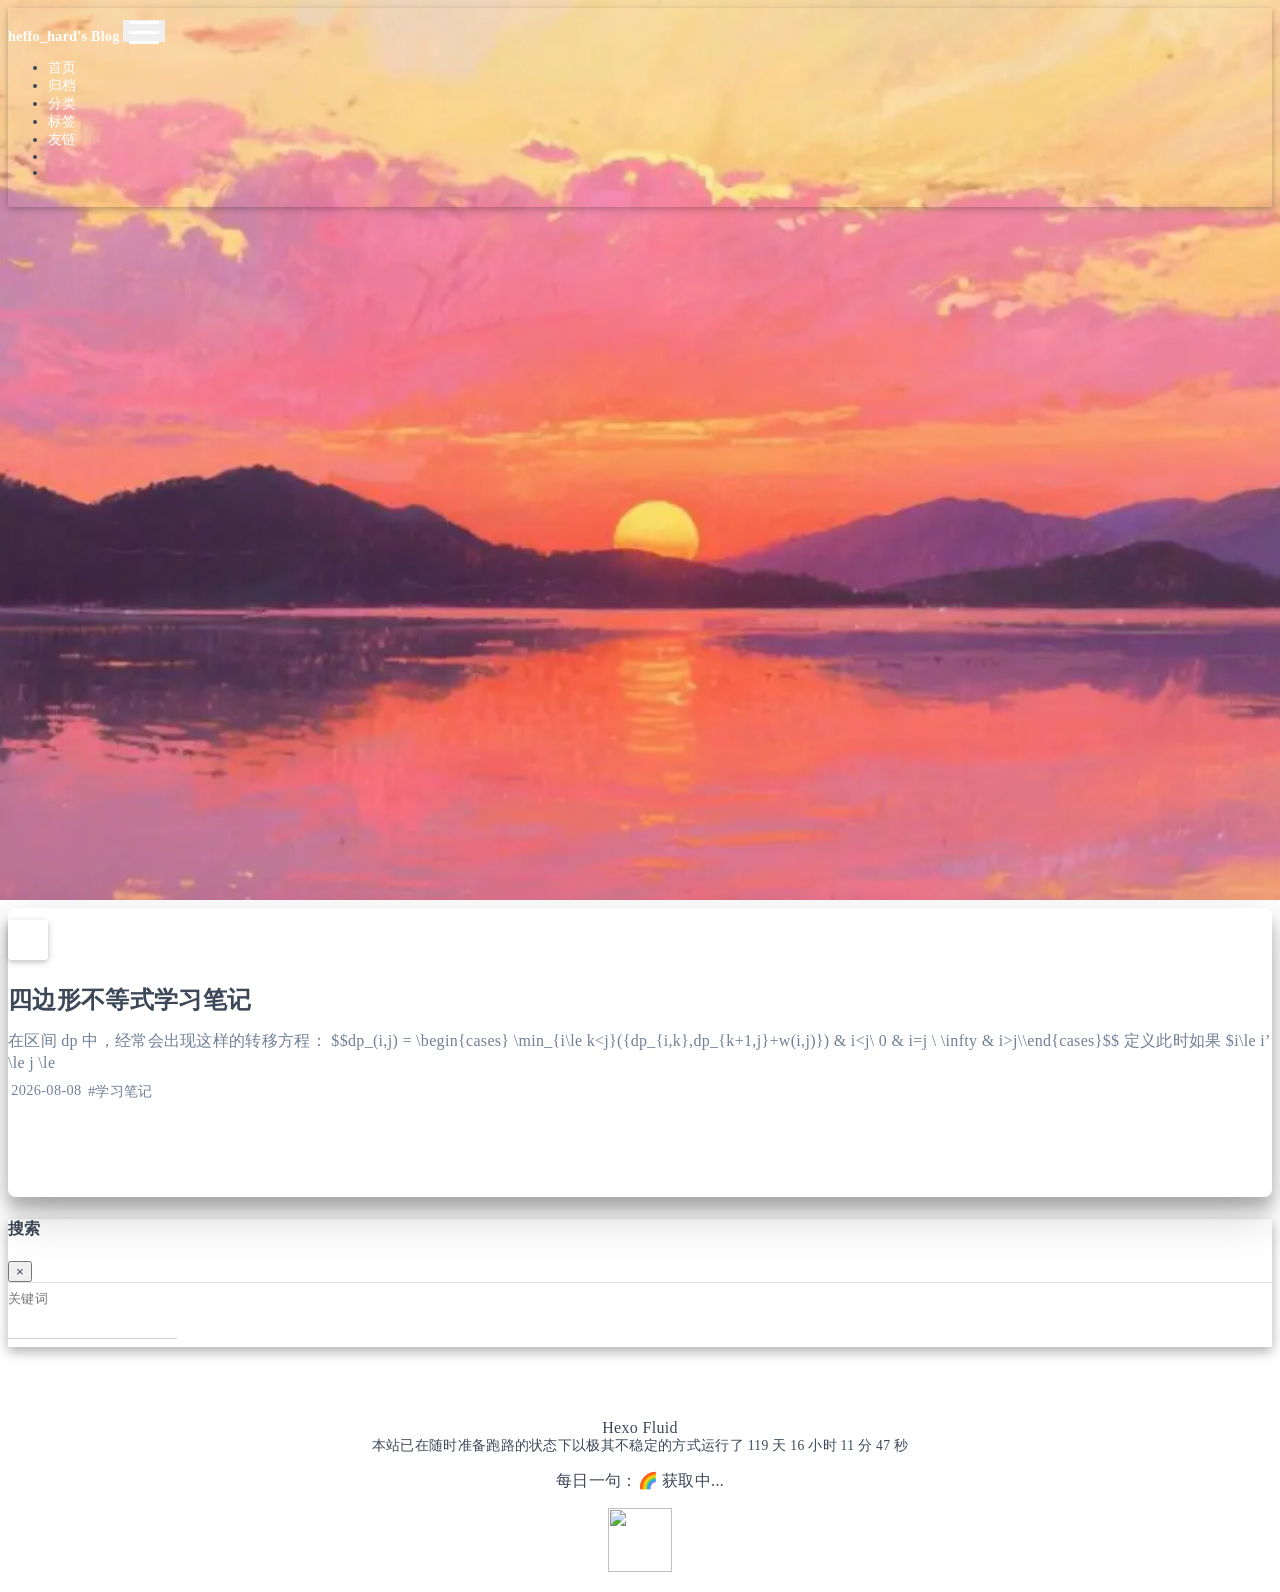
==== commit 428aca57: "Site updated: 2026-08-09 16:53:10" ====
--- a/index.html
+++ b/index.html
@@ -15,7 +15,7 @@
   <meta name="viewport" content="width=device-width, initial-scale=1.0, maximum-scale=5.0, shrink-to-fit=no">
   <meta http-equiv="x-ua-compatible" content="ie=edge">
   
-  <meta name="theme-color" content="#ffffffa1">
+  <meta name="theme-color" content="#dcedff">
   <meta name="author" content="John Doe">
   <meta name="keywords" content="">
   
--- a/css/main.css
+++ b/css/main.css
@@ -969,7 +969,7 @@
   --link-hover-color: #30a9de;
   --link-hover-bg-color: #f8f9fa;
   --line-color: #eaecef;
-  --navbar-bg-color: #ffffffa1;
+  --navbar-bg-color: #dcedff;
   --navbar-text-color: #fff;
   --subtitle-color: #fff;
   --scrollbar-color: #c4c6c9;
@@ -996,7 +996,7 @@
     --link-hover-color: #30a9de;
     --link-hover-bg-color: #364151;
     --line-color: #435266;
-    --navbar-bg-color: #ffffffa1;
+    --navbar-bg-color: #dcedff;
     --navbar-text-color: #d0d0d0;
     --subtitle-color: #d0d0d0;
     --scrollbar-color: #687582;
@@ -1034,7 +1034,7 @@
     --link-hover-color: #30a9de;
     --link-hover-bg-color: #364151;
     --line-color: #435266;
-    --navbar-bg-color: #ffffffa1;
+    --navbar-bg-color: #dcedff;
     --navbar-text-color: #d0d0d0;
     --subtitle-color: #d0d0d0;
     --scrollbar-color: #687582;
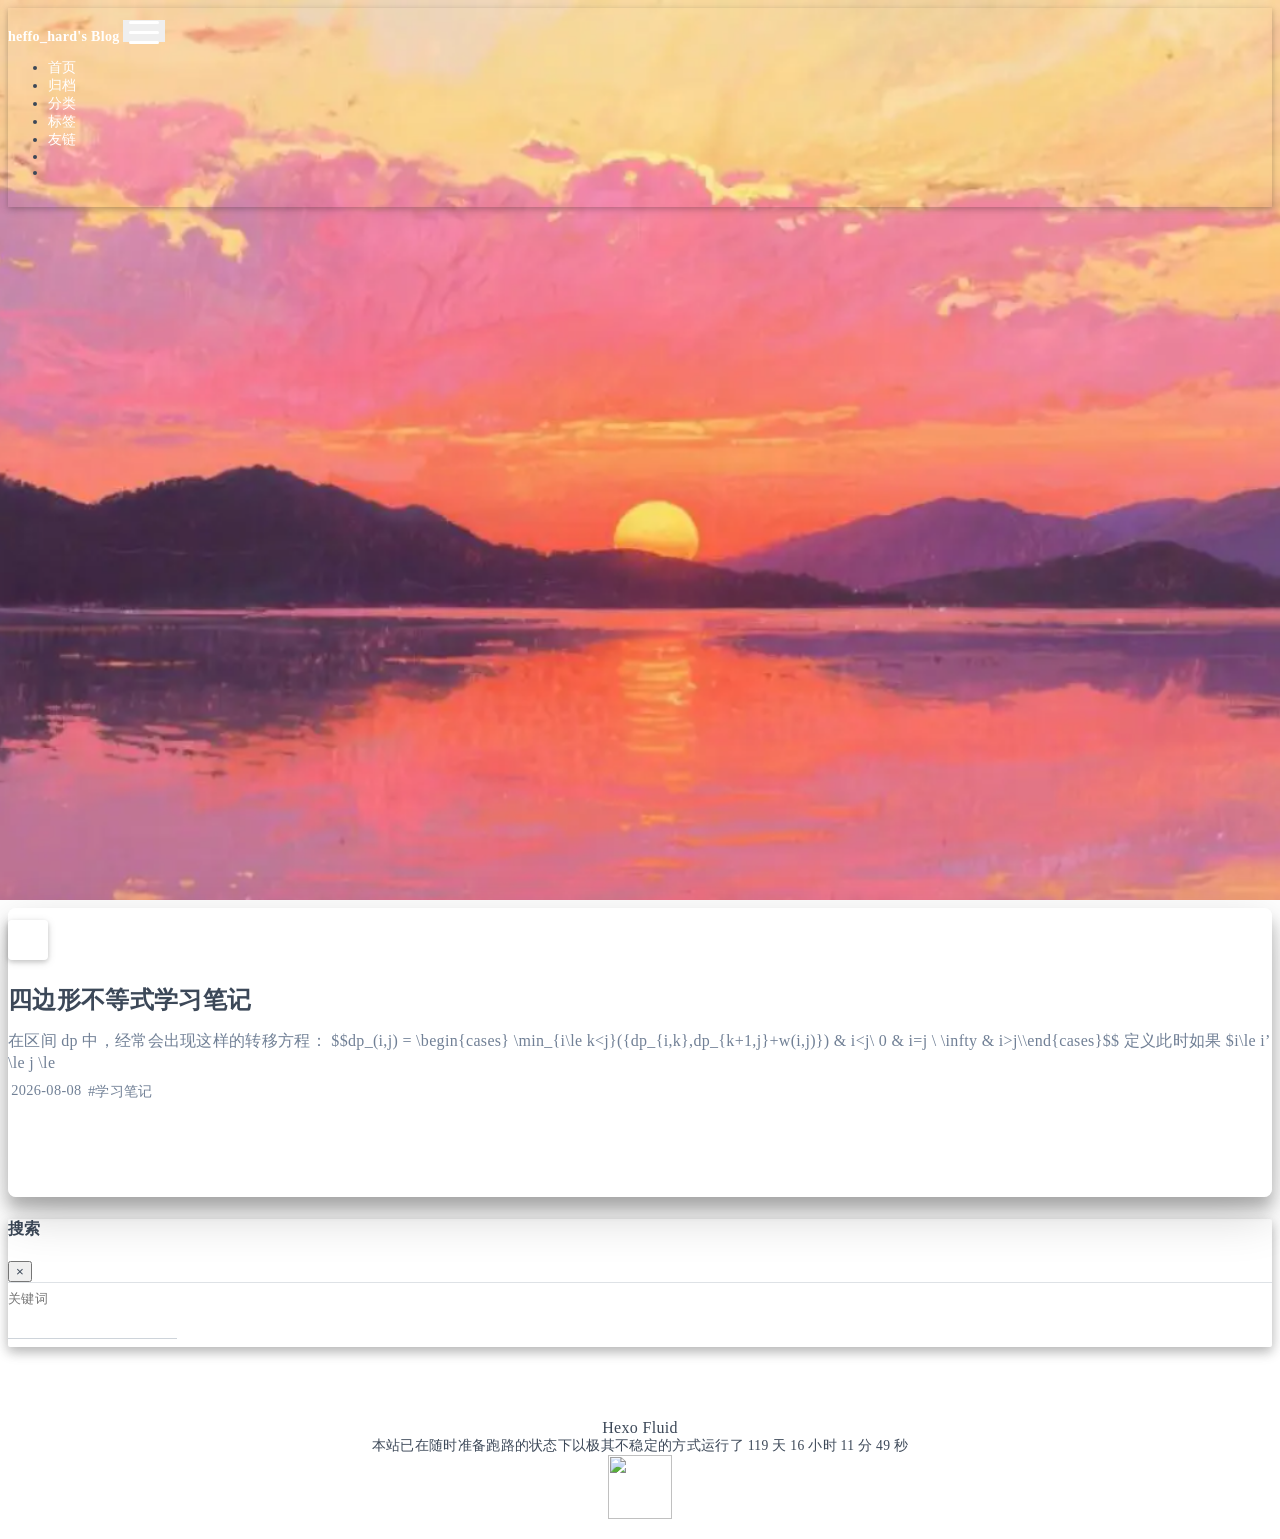
==== commit f192ecf2: "Site updated: 2026-08-09 16:57:21" ====
--- a/index.html
+++ b/index.html
@@ -421,7 +421,7 @@
     <div class="footer-inner">
   
     <div class="footer-content">
-       <a href="https://hexo.io" target="_blank" rel="nofollow noopener"><span>Hexo</span></a> <i class="iconfont icon-love"></i> <a href="https://github.com/fluid-dev/hexo-theme-fluid" target="_blank" rel="nofollow noopener"><span>Fluid</span></a> <div style="font-size: 0.85rem"> <span id="timeDate">载入天数...</span> <span id="times">载入时分秒...</span> <script src="/js/duration.js"></script> </div> <p>每日一句：<a id="rainbow" href=' target="_blank">🌈 获取中...</a></p> <p>每日一句：<a id="rainbow" href=' target="_blank">🌈 获取中...</a></p> <img width="64" height="64" src="https://count.getloli.com/@hard?name=hard&theme=3d-num&padding=8&offset=0&align=top&scale=1&pixelated=1&darkmode=auto" srcset="/img/loading.gif" lazyload alt=""> 
+       <a href="https://hexo.io" target="_blank" rel="nofollow noopener"><span>Hexo</span></a> <i class="iconfont icon-love"></i> <a href="https://github.com/fluid-dev/hexo-theme-fluid" target="_blank" rel="nofollow noopener"><span>Fluid</span></a> <div style="font-size: 0.85rem"> <span id="timeDate">载入天数...</span> <span id="times">载入时分秒...</span> <script src="/js/duration.js"></script> </div> <img width="64" height="64" src="https://count.getloli.com/@hard?name=hard&theme=3d-num&padding=8&offset=0&align=top&scale=1&pixelated=1&darkmode=auto" srcset="/img/loading.gif" lazyload alt=""> 
     </div>
   
   
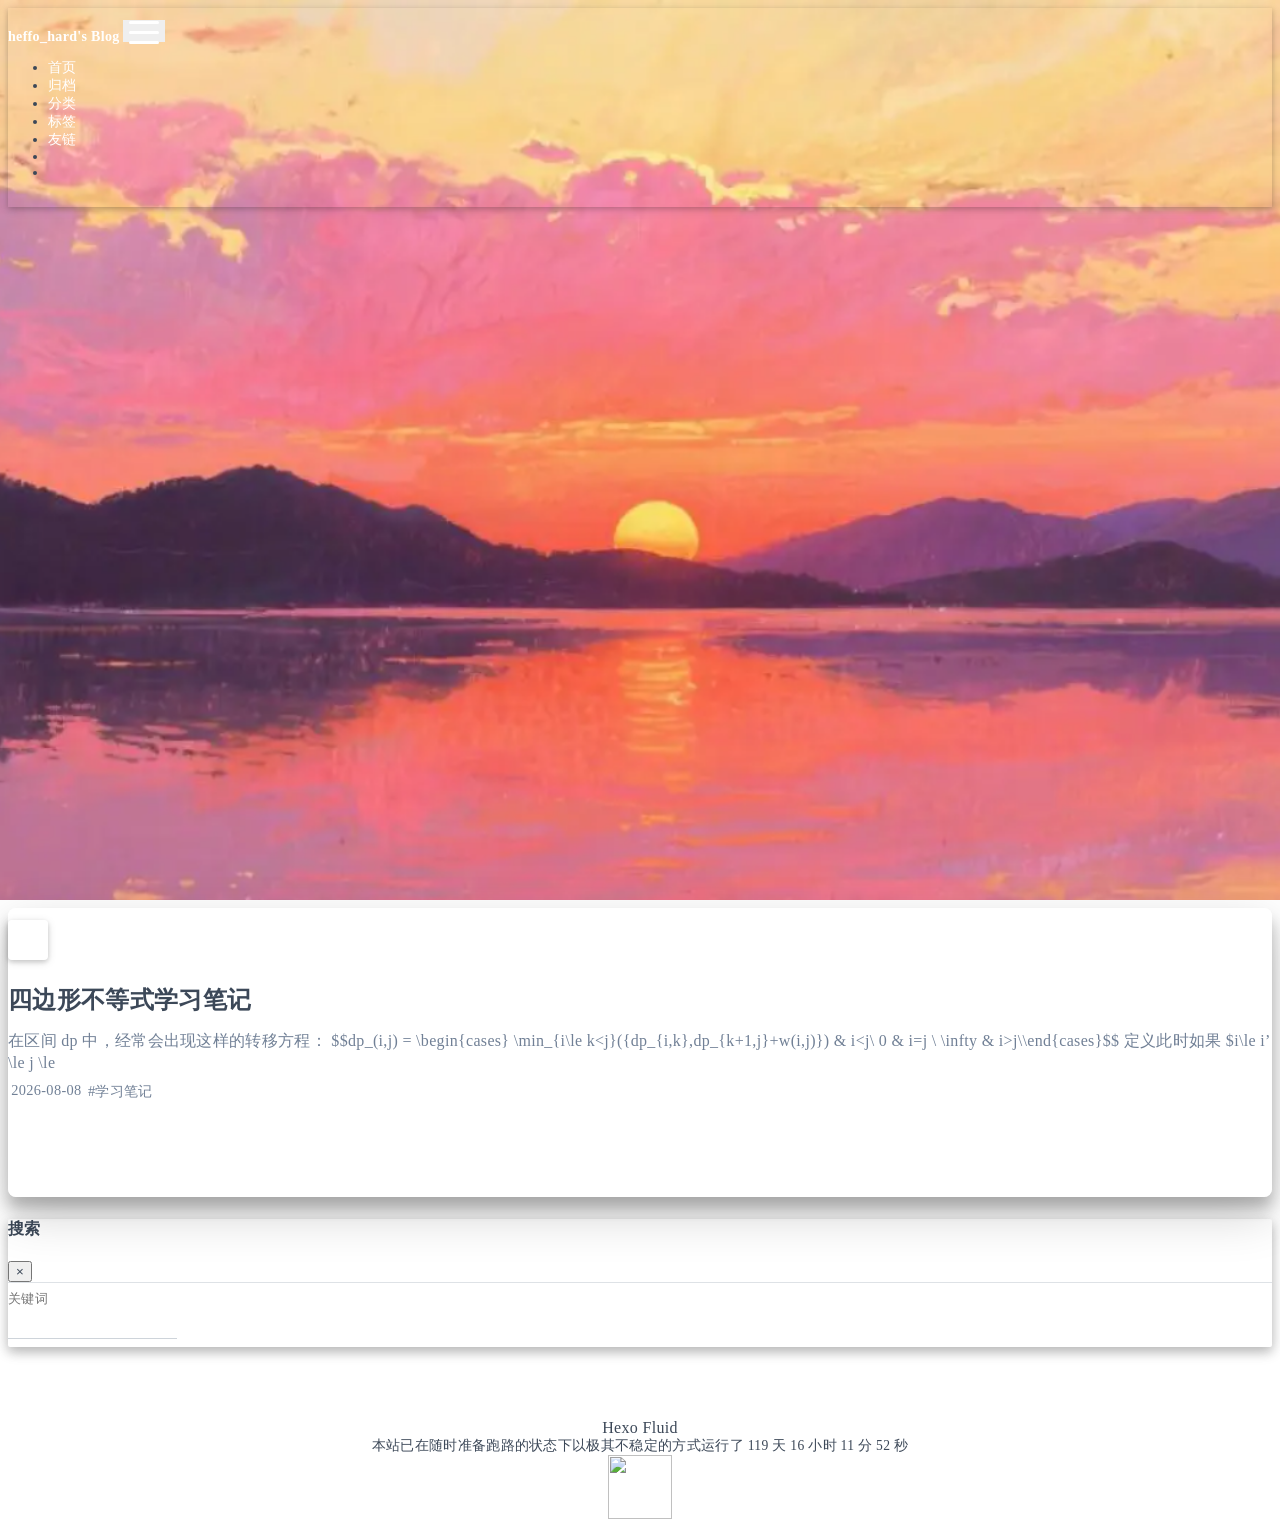
==== commit f5f3dc86: "Site updated: 2026-08-09 17:11:34" ====
--- a/index.html
+++ b/index.html
@@ -16,7 +16,7 @@
   <meta http-equiv="x-ua-compatible" content="ie=edge">
   
   <meta name="theme-color" content="#dcedff">
-  <meta name="author" content="John Doe">
+  <meta name="author" content="heffo_hard">
   <meta name="keywords" content="">
   
     <meta property="og:type" content="website">
@@ -24,7 +24,7 @@
 <meta property="og:url" content="http://example.com/index.html">
 <meta property="og:site_name" content="Hexo">
 <meta property="og:locale" content="zh_CN">
-<meta property="article:author" content="John Doe">
+<meta property="article:author" content="heffo_hard">
 <meta name="twitter:card" content="summary_large_image">
   
   
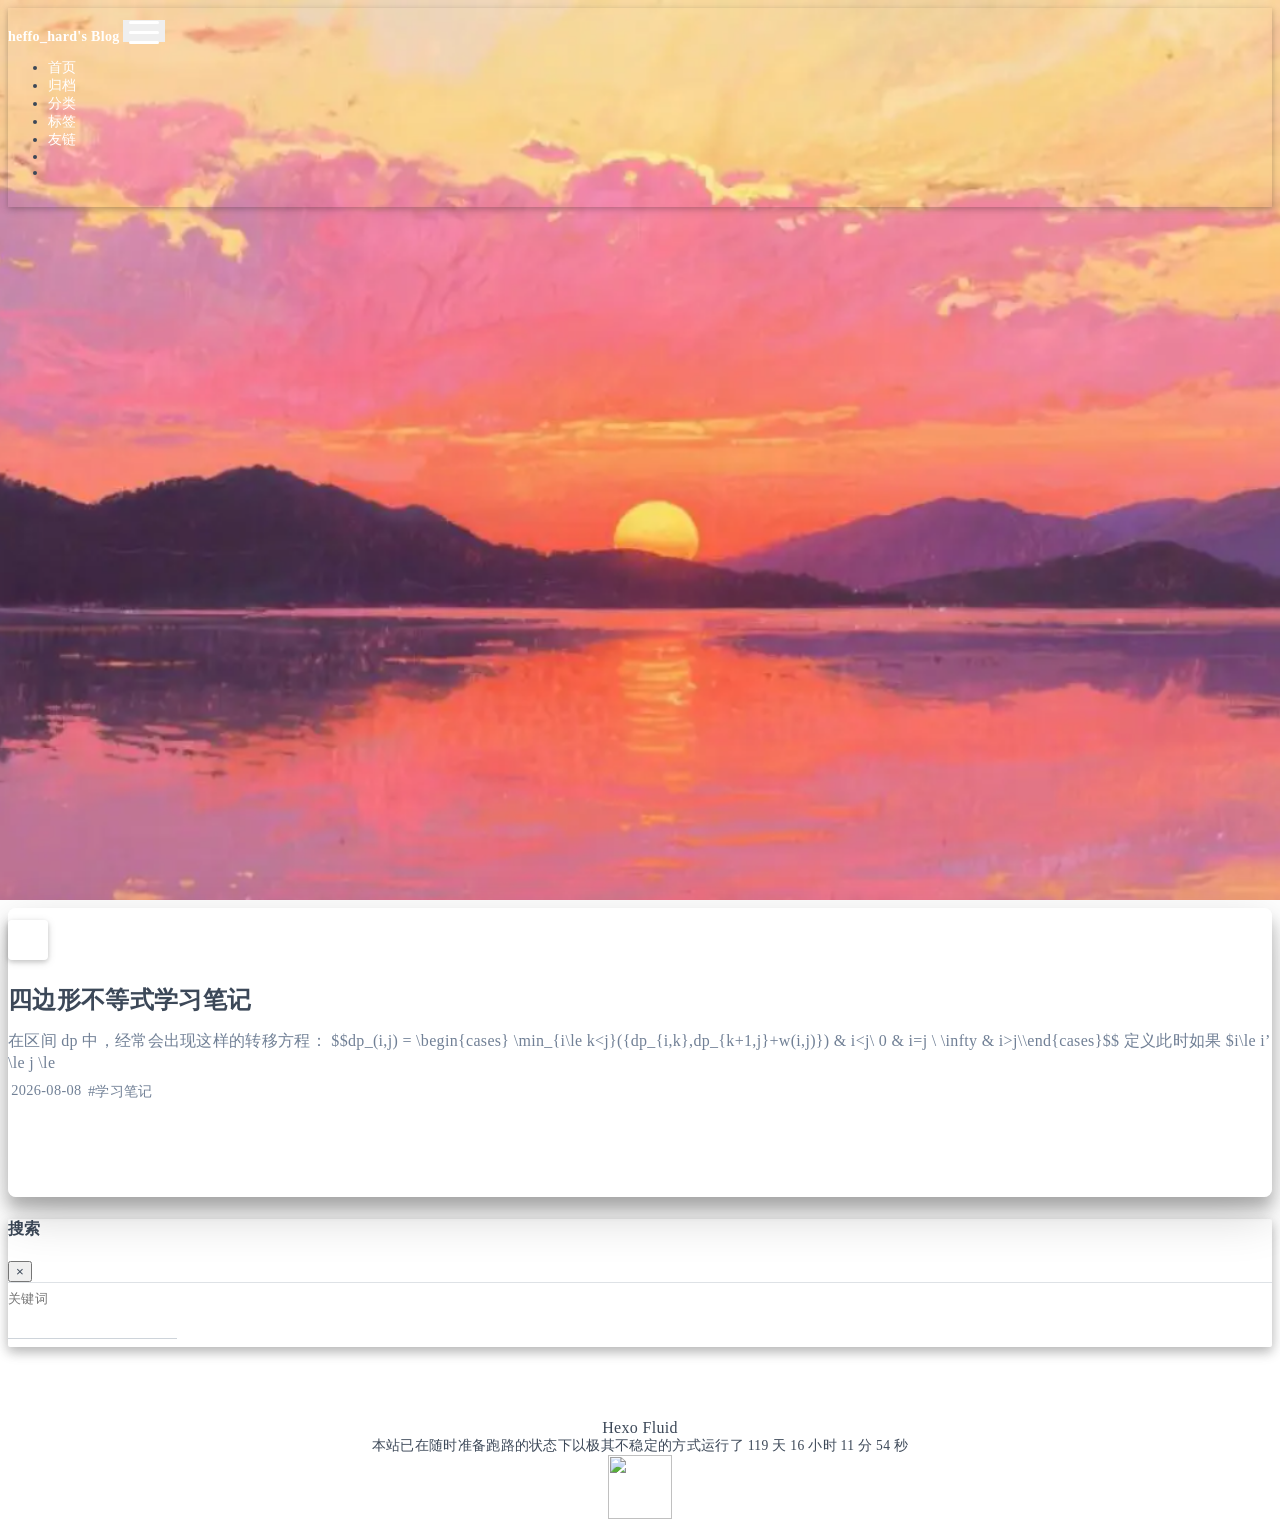
==== commit 68f0a675: "Site updated: 2026-08-09 18:56:35" ====
--- a/index.html
+++ b/index.html
@@ -20,16 +20,16 @@
   <meta name="keywords" content="">
   
     <meta property="og:type" content="website">
-<meta property="og:title" content="Hexo">
+<meta property="og:title" content="heffo_hard&#39;s Blog">
 <meta property="og:url" content="http://example.com/index.html">
-<meta property="og:site_name" content="Hexo">
+<meta property="og:site_name" content="heffo_hard&#39;s Blog">
 <meta property="og:locale" content="zh_CN">
 <meta property="article:author" content="heffo_hard">
 <meta name="twitter:card" content="summary_large_image">
   
   
   
-  <title>Hexo</title>
+  <title>heffo_hard&#39;s Blog</title>
 
   <link  rel="stylesheet" href="https://lib.baomitu.com/twitter-bootstrap/4.6.1/css/bootstrap.min.css" />
 
@@ -331,7 +331,7 @@
               <div class="col-12 col-md-10 m-auto">
                 
 
-<h1 style="display: none">Hexo</h1>
+<h1 style="display: none">heffo_hard&#39;s Blog</h1>
 
   <div class="row mx-auto index-card">
     
--- a/css/main.css
+++ b/css/main.css
@@ -997,7 +997,7 @@
     --link-hover-bg-color: #364151;
     --line-color: #435266;
     --navbar-bg-color: #dcedff;
-    --navbar-text-color: #d0d0d0;
+    --navbar-text-color: #a1a0a0d4;
     --subtitle-color: #d0d0d0;
     --scrollbar-color: #687582;
     --scrollbar-hover-color: #9da8b3;
@@ -1035,7 +1035,7 @@
     --link-hover-bg-color: #364151;
     --line-color: #435266;
     --navbar-bg-color: #dcedff;
-    --navbar-text-color: #d0d0d0;
+    --navbar-text-color: #a1a0a0d4;
     --subtitle-color: #d0d0d0;
     --scrollbar-color: #687582;
     --scrollbar-hover-color: #9da8b3;
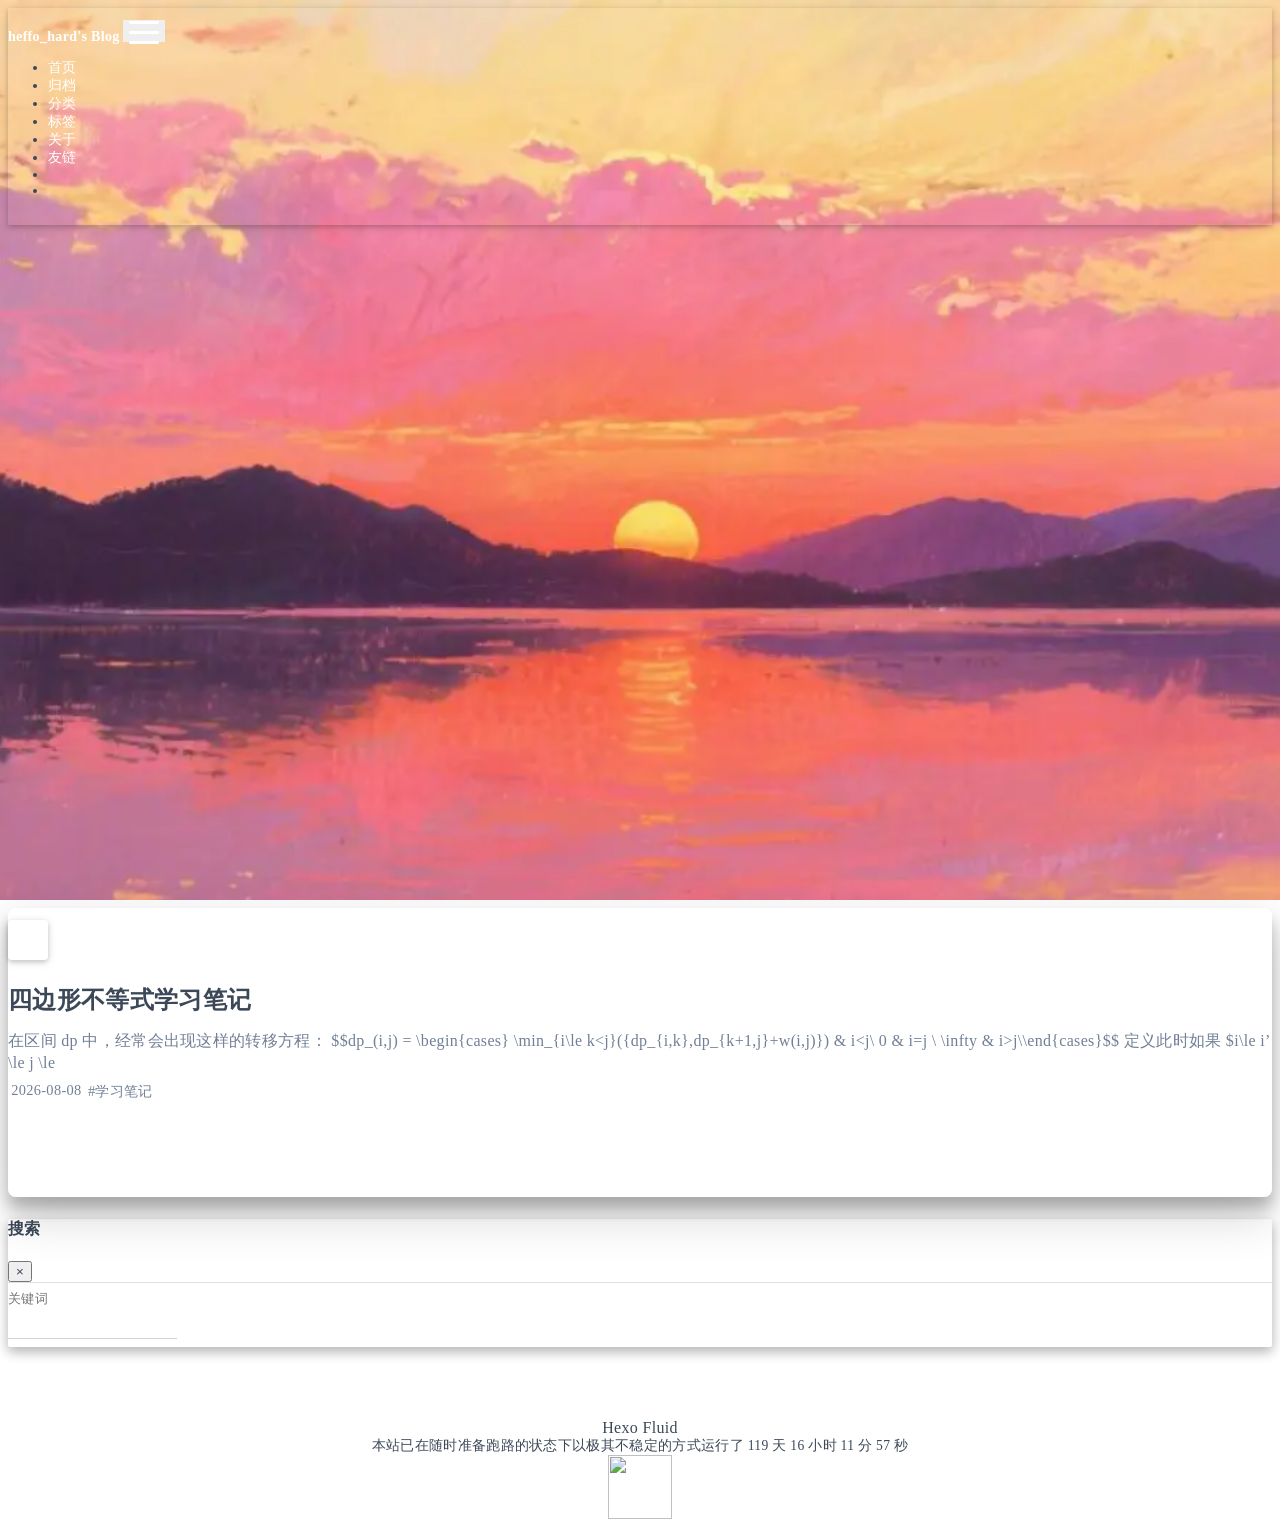
==== commit 3bbdc3aa: "Site updated: 2026-08-09 19:09:23" ====
--- a/index.html
+++ b/index.html
@@ -159,6 +159,18 @@
           
           
             <li class="nav-item">
+              <a class="nav-link" href="/about/" target="_self">
+                <i class="iconfont icon-user-fill"></i>
+                <span>关于</span>
+              </a>
+            </li>
+          
+        
+          
+          
+          
+          
+            <li class="nav-item">
               <a class="nav-link" href="/links/" target="_self">
                 <i class="iconfont icon-link-fill"></i>
                 <span>友链</span>
@@ -243,6 +255,20 @@
                 <div class="mobile-grid-item">
                   <i class="iconfont icon-tags-fill"></i>
                   <span>标签</span>
+                </div>
+              </a>
+            </div>
+          
+        
+          
+          
+          
+          
+            <div class="col-4 mobile-grid-cell">
+              <a href="/about/" target="_self">
+                <div class="mobile-grid-item">
+                  <i class="iconfont icon-user-fill"></i>
+                  <span>关于</span>
                 </div>
               </a>
             </div>
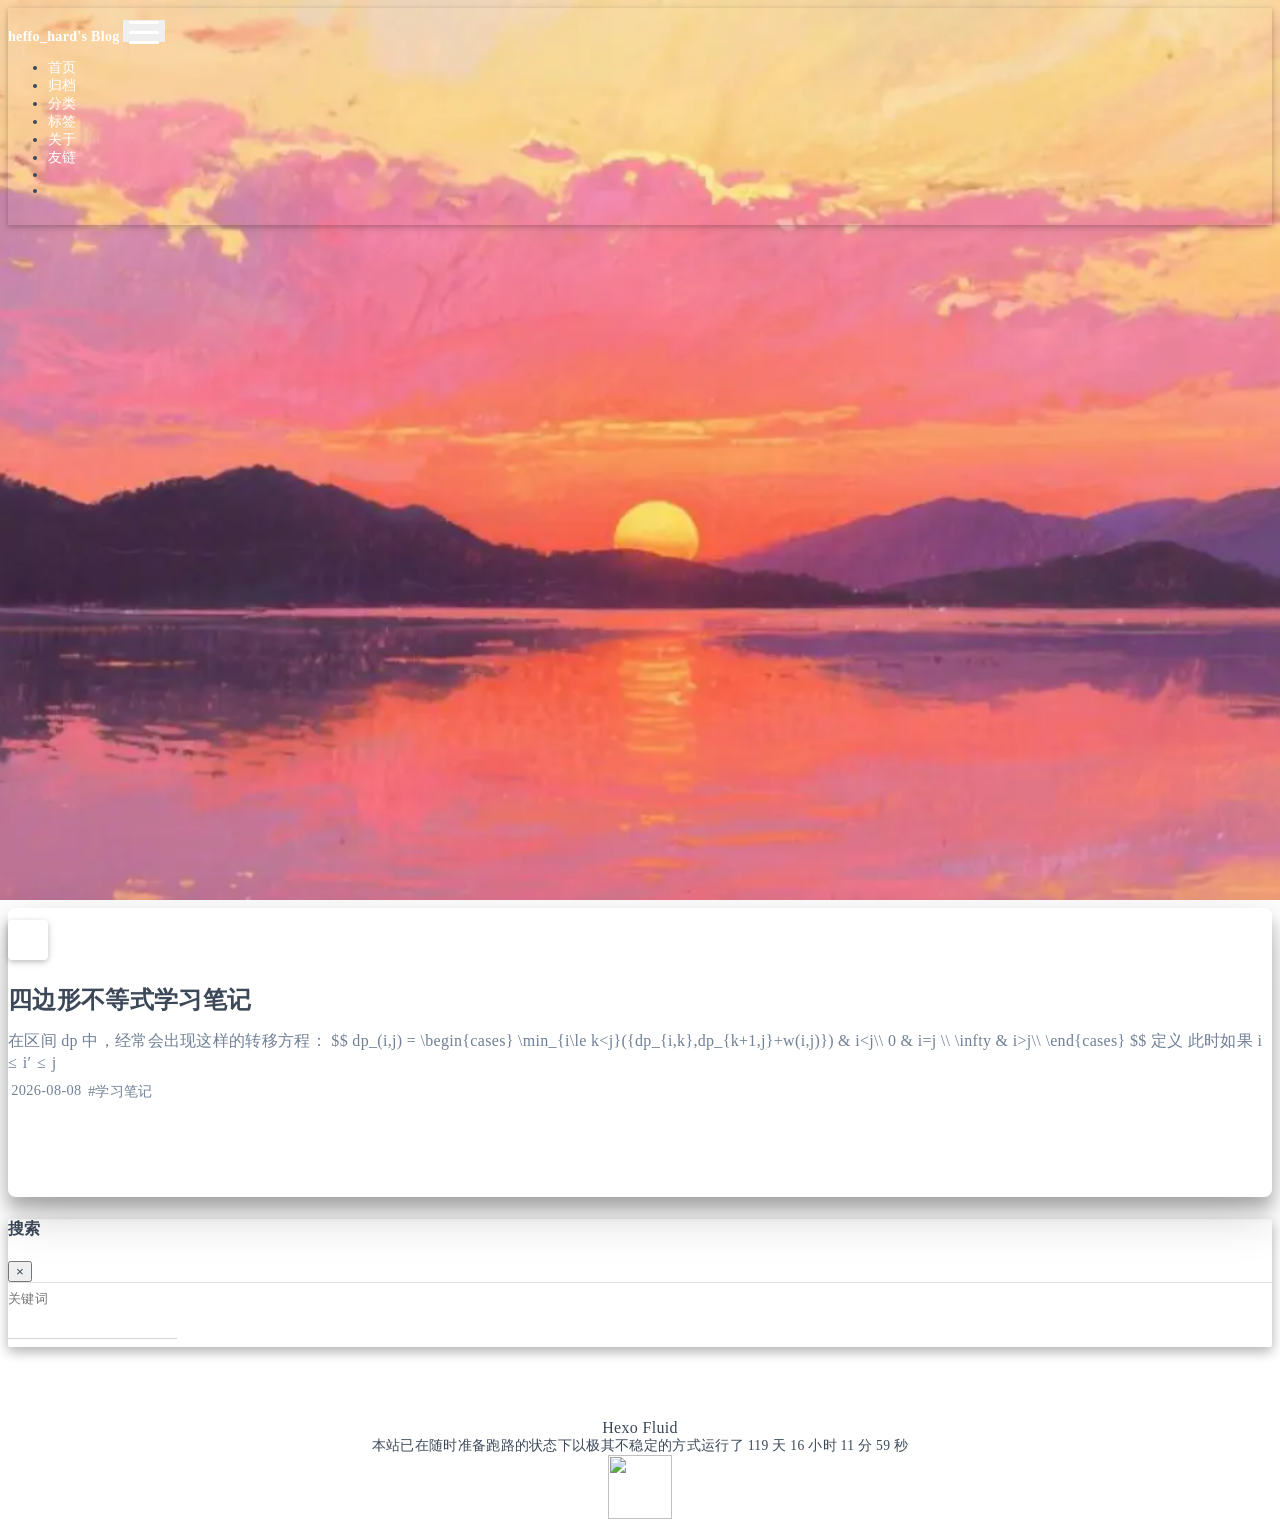
==== commit 8d860a1c: "Site updated: 2026-08-09 22:24:49" ====
--- a/index.html
+++ b/index.html
@@ -87,9 +87,9 @@
   
 
   <header>
-    
-
-<div class="header-inner" style="height: 100vh;">
+    
+
+<div class="header-inner" style="height: 100vh;">
   <nav id="navbar" class="navbar fixed-top  navbar-expand-lg navbar-dark scrolling-navbar">
   <div class="container">
     <a class="navbar-brand" href="/">
@@ -314,7 +314,7 @@
     </div>
   </div>
 </div>
-
+
   
 
 <div id="banner" class="banner" parallax=true
@@ -341,8 +341,8 @@
 </div>
 
 
-
-</div>
+
+</div>
 
   </header>
 
@@ -373,7 +373,16 @@
       
       <a class="index-excerpt index-excerpt__noimg" href="/2026/08/08/%E5%9B%9B%E8%BE%B9%E5%BD%A2%E4%B8%8D%E7%AD%89%E5%BC%8F%E5%AD%A6%E4%B9%A0%E7%AC%94%E8%AE%B0/" target="_self">
         <div>
-          在区间 dp 中，经常会出现这样的转移方程： $$dp_(i,j) &#x3D; \begin{cases}  \min_{i\le k&lt;j}({dp_{i,k},dp_{k+1,j}+w(i,j)}) &amp; i&lt;j\  0 &amp; i&#x3D;j \  \infty &amp; i&gt;j\\end{cases}$$ 定义此时如果 $i\le i’ \le j \le
+          在区间 dp 中，经常会出现这样的转移方程：+ $$+ dp_(i,j) = \begin{cases}+   \min_{i\le k&lt;j}({dp_{i,k},dp_{k+1,j}+w(i,j)}) &amp; i&lt;j\\+   0 &amp; i=j \\+   \infty &amp; i&gt;j\\+ \end{cases}+ $$+ 定义+ 此时如果 i ≤ i′ ≤ j
         </div>
       </a>
 
@@ -444,15 +453,15 @@
   </main>
 
   <footer>
-    <div class="footer-inner">
-  
-    <div class="footer-content">
-       <a href="https://hexo.io" target="_blank" rel="nofollow noopener"><span>Hexo</span></a> <i class="iconfont icon-love"></i> <a href="https://github.com/fluid-dev/hexo-theme-fluid" target="_blank" rel="nofollow noopener"><span>Fluid</span></a> <div style="font-size: 0.85rem"> <span id="timeDate">载入天数...</span> <span id="times">载入时分秒...</span> <script src="/js/duration.js"></script> </div> <img width="64" height="64" src="https://count.getloli.com/@hard?name=hard&theme=3d-num&padding=8&offset=0&align=top&scale=1&pixelated=1&darkmode=auto" srcset="/img/loading.gif" lazyload alt=""> 
-    </div>
-  
-  
-  
-</div>
+    <div class="footer-inner">
+  
+    <div class="footer-content">
+       <a href="https://hexo.io" target="_blank" rel="nofollow noopener"><span>Hexo</span></a> <i class="iconfont icon-love"></i> <a href="https://github.com/fluid-dev/hexo-theme-fluid" target="_blank" rel="nofollow noopener"><span>Fluid</span></a> <div style="font-size: 0.85rem"> <span id="timeDate">载入天数...</span> <span id="times">载入时分秒...</span> <script src="/js/duration.js"></script> </div> <img width="64" height="64" src="https://count.getloli.com/@hard?name=hard&theme=3d-num&padding=8&offset=0&align=top&scale=1&pixelated=1&darkmode=auto" srcset="/img/loading.gif" lazyload alt=""> 
+    </div>
+  
+  
+  
+</div>
 
   </footer>
 
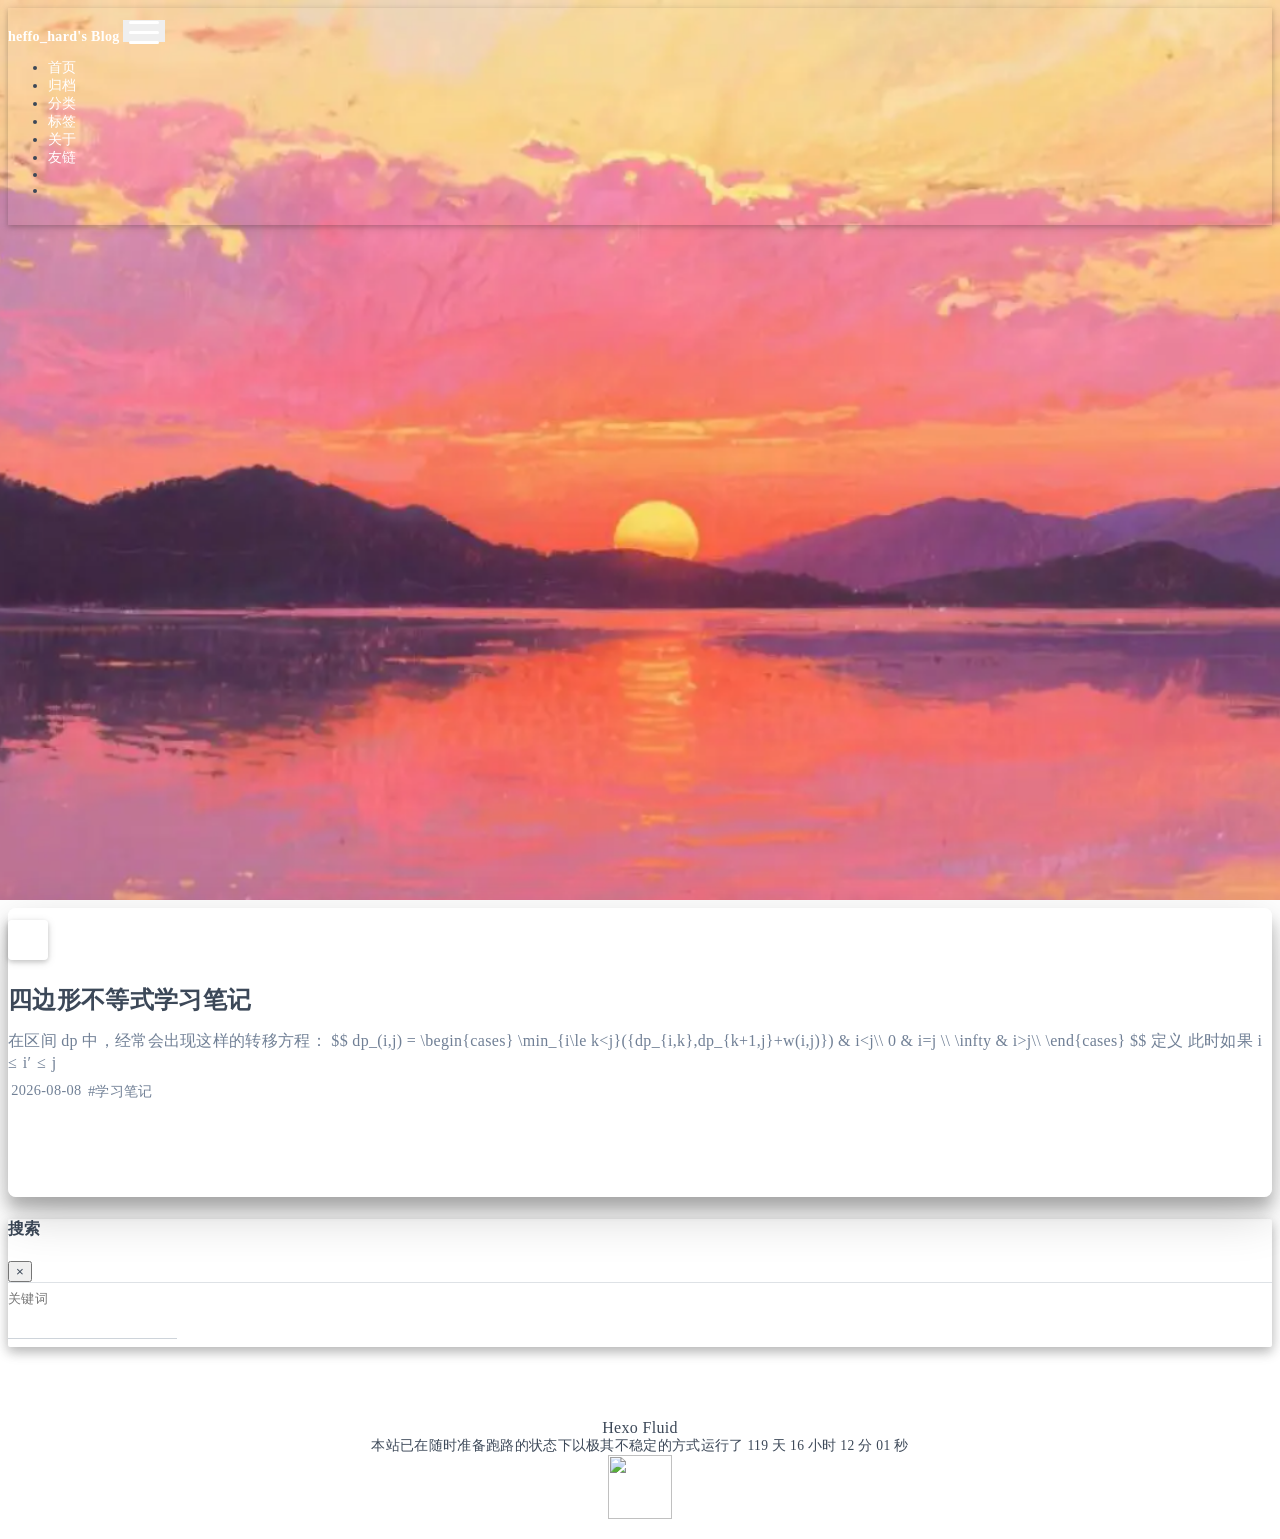
==== commit 16d399fb: "Site updated: 2026-08-10 12:21:39" ====
--- a/index.html
+++ b/index.html
@@ -15,7 +15,7 @@
   <meta name="viewport" content="width=device-width, initial-scale=1.0, maximum-scale=5.0, shrink-to-fit=no">
   <meta http-equiv="x-ua-compatible" content="ie=edge">
   
-  <meta name="theme-color" content="#dcedff">
+  <meta name="theme-color" content="#759ba1">
   <meta name="author" content="heffo_hard">
   <meta name="keywords" content="">
   
--- a/css/main.css
+++ b/css/main.css
@@ -969,7 +969,7 @@
   --link-hover-color: #30a9de;
   --link-hover-bg-color: #f8f9fa;
   --line-color: #eaecef;
-  --navbar-bg-color: #dcedff;
+  --navbar-bg-color: #759ba1;
   --navbar-text-color: #fff;
   --subtitle-color: #fff;
   --scrollbar-color: #c4c6c9;
@@ -996,7 +996,7 @@
     --link-hover-color: #30a9de;
     --link-hover-bg-color: #364151;
     --line-color: #435266;
-    --navbar-bg-color: #dcedff;
+    --navbar-bg-color: #759ba1;
     --navbar-text-color: #a1a0a0d4;
     --subtitle-color: #d0d0d0;
     --scrollbar-color: #687582;
@@ -1034,7 +1034,7 @@
     --link-hover-color: #30a9de;
     --link-hover-bg-color: #364151;
     --line-color: #435266;
-    --navbar-bg-color: #dcedff;
+    --navbar-bg-color: #759ba1;
     --navbar-text-color: #a1a0a0d4;
     --subtitle-color: #d0d0d0;
     --scrollbar-color: #687582;
